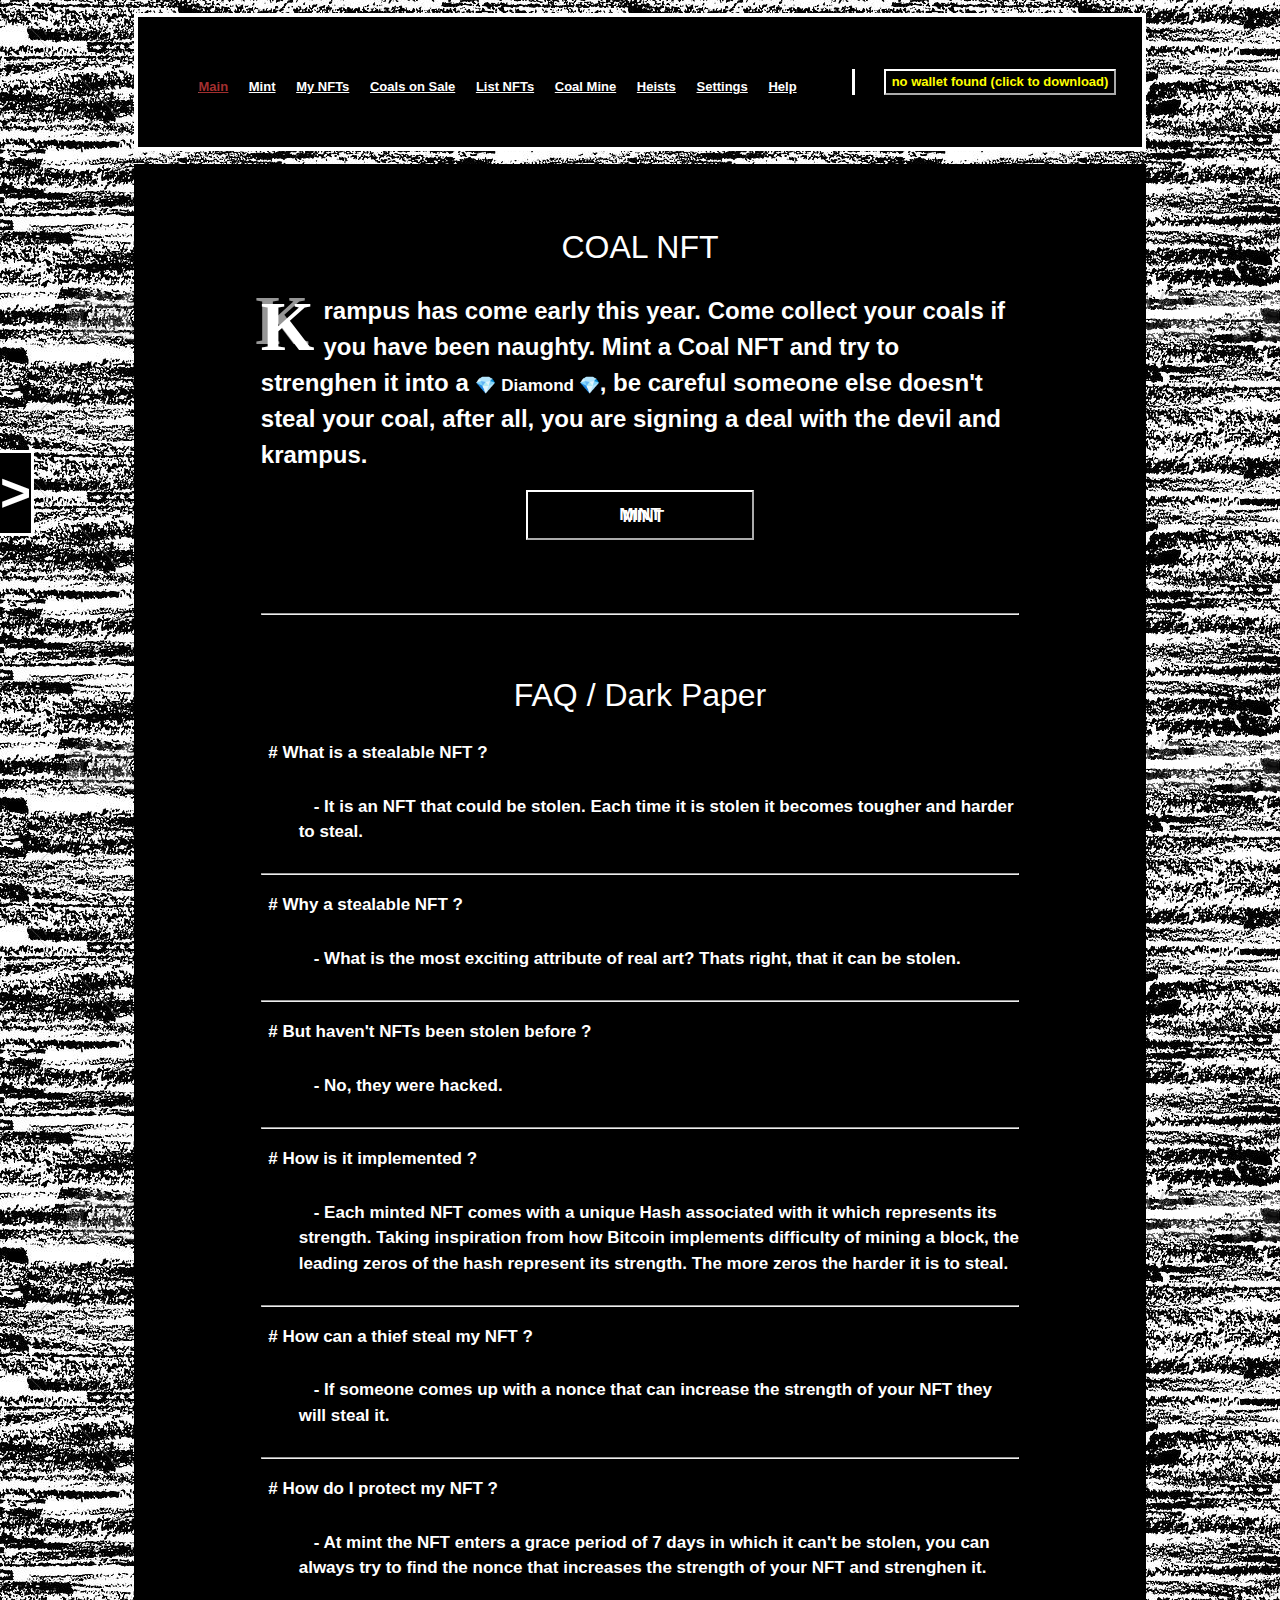
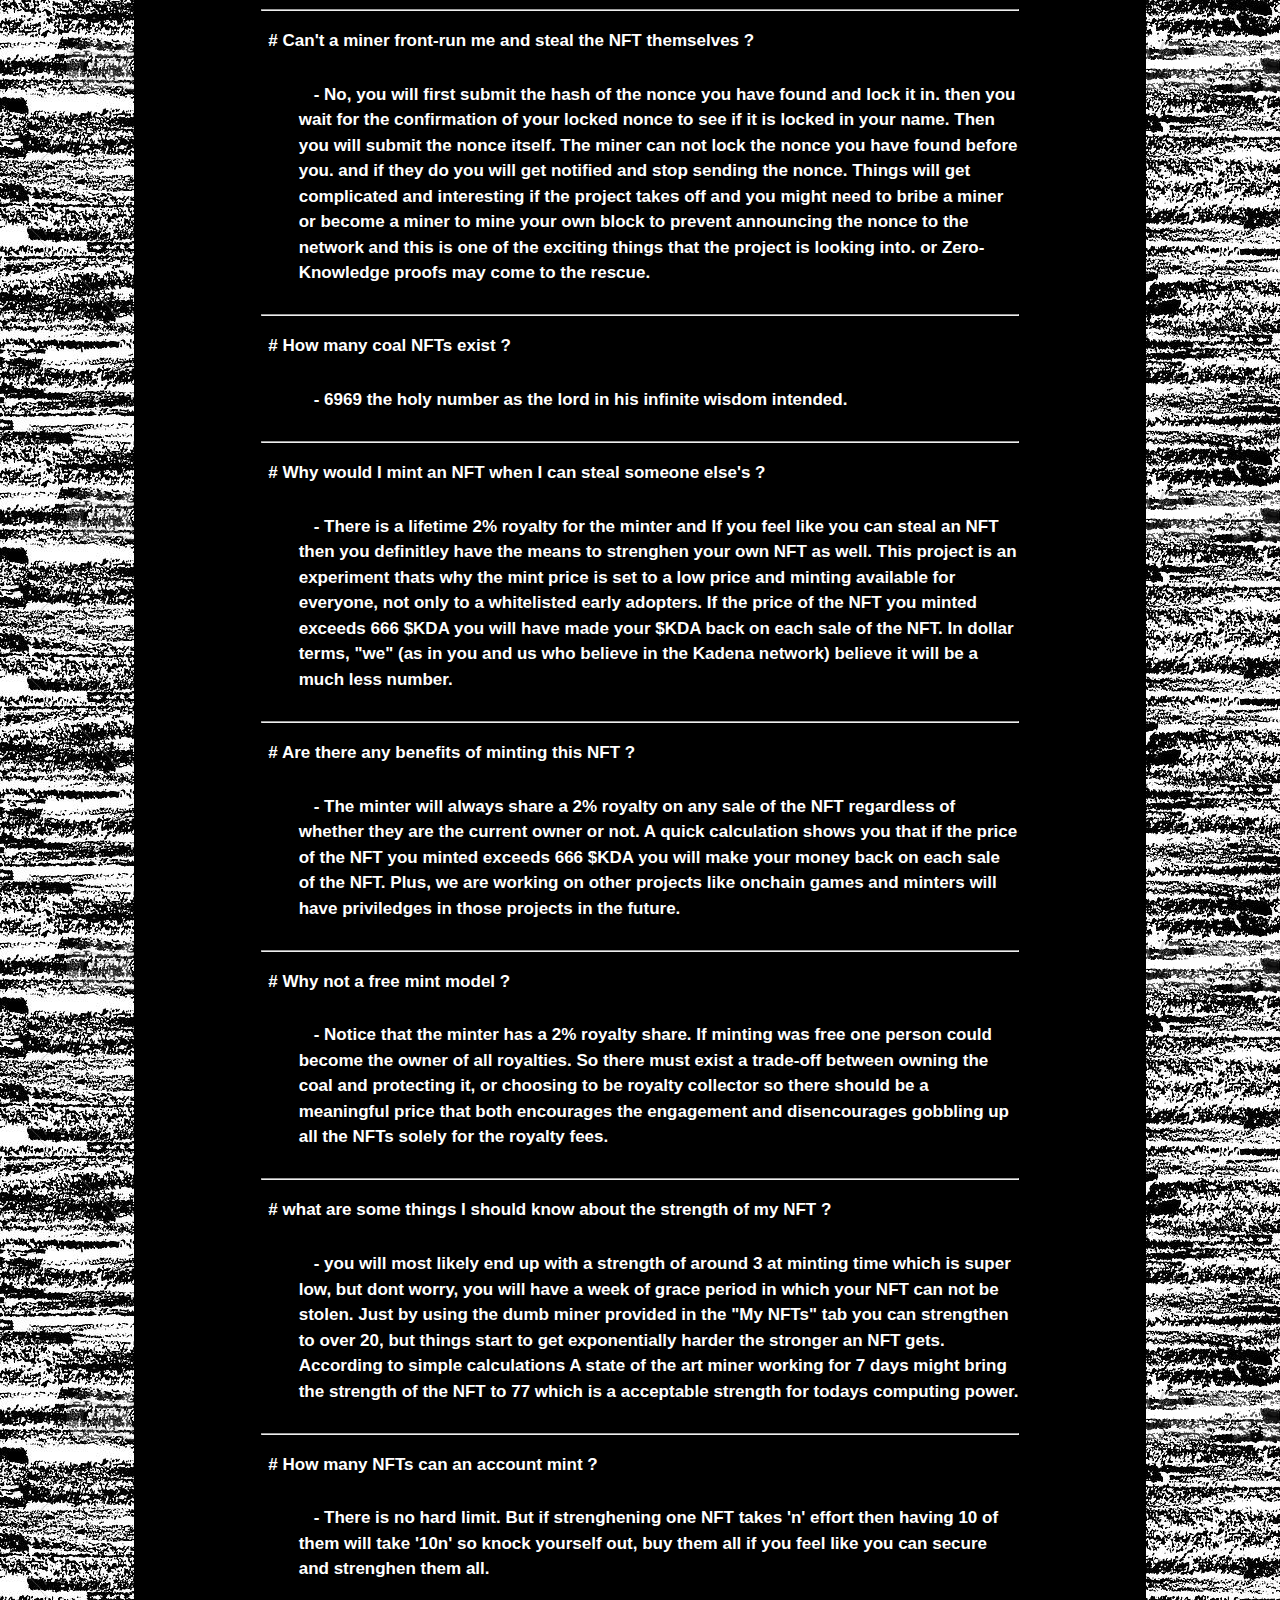
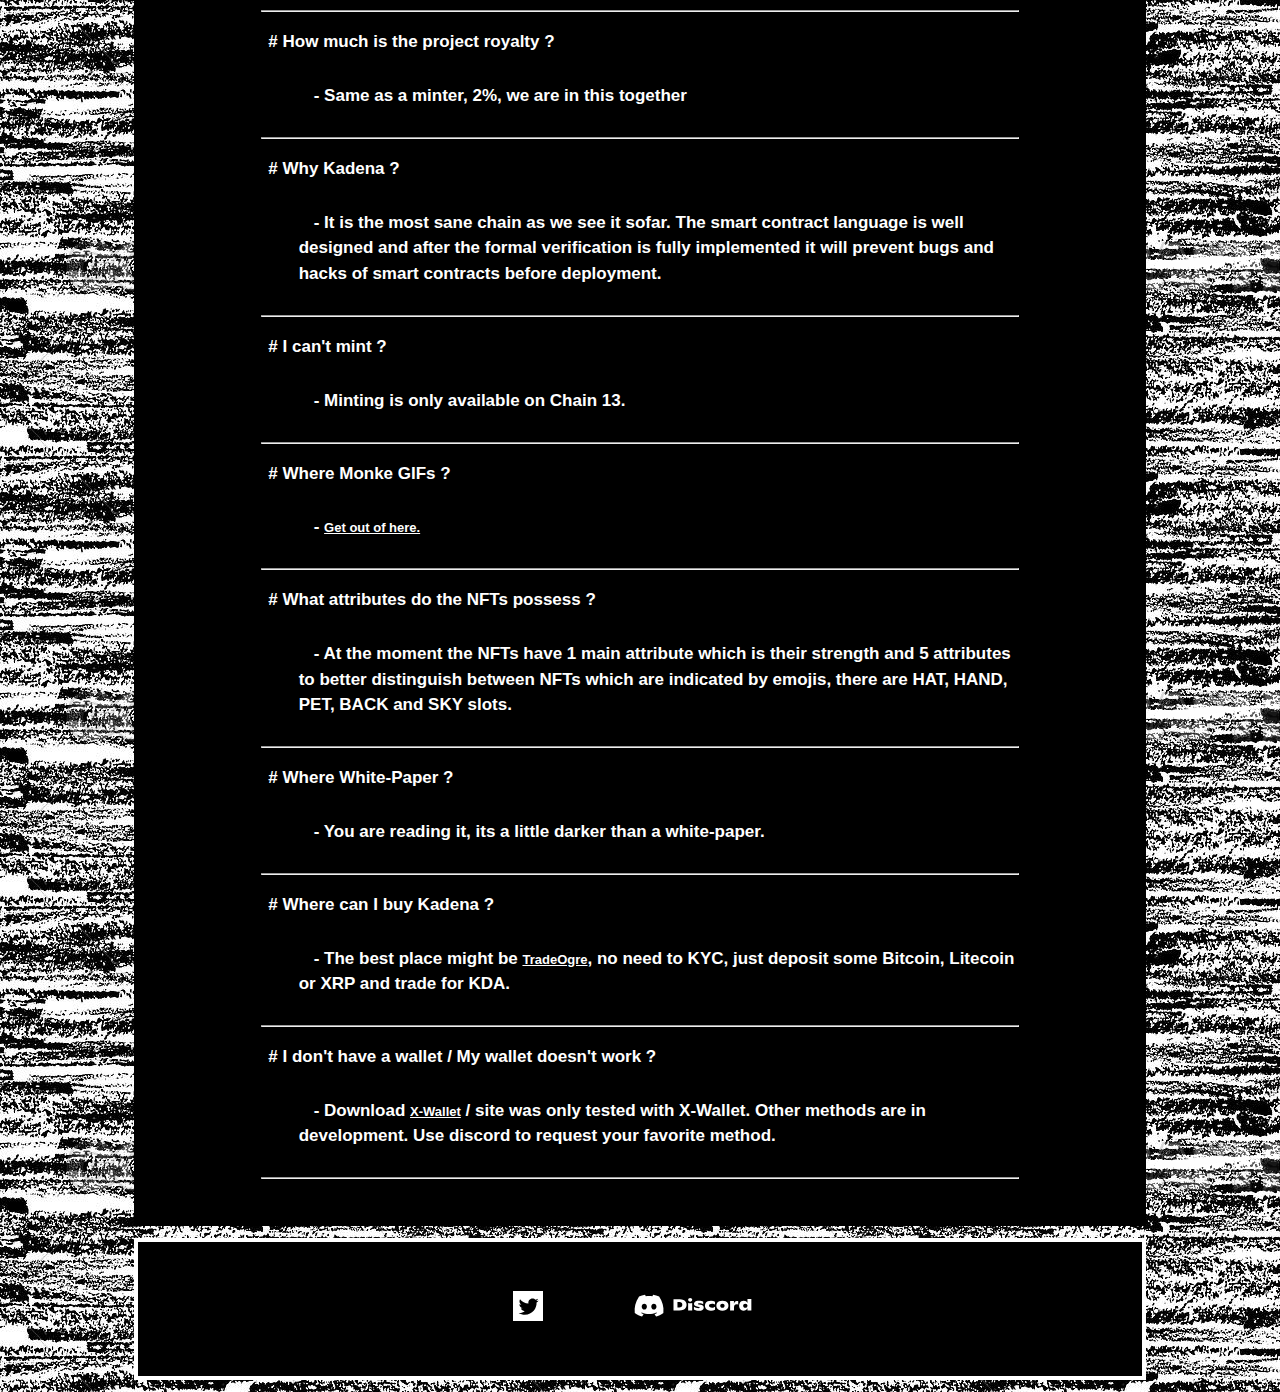
==== index.html @ d4e6584b "fix remaining grace period report bug" ====
<!doctype html><html lang=""><head><script async src="https://www.googletagmanager.com/gtag/js?id=G-XV3ML7EYRH"></script><script>window.dataLayer = window.dataLayer || [];
    function gtag() { dataLayer.push(arguments); }
    gtag('js', new Date());

    gtag('config', 'G-XV3ML7EYRH');</script><meta charset="utf-8"><meta http-equiv="X-UA-Compatible" content="IE=edge"><meta name="viewport" content="width=device-width,initial-scale=1"><link rel="icon" href="/favicon.ico"><title>Coal NFT - Kadena - First Stealabe NFT</title><meta name="description" content="Coal NFT is the first ever stealable NFT. Built on Kadena blockchain, you can enjoy low fees minting and trading NFTs. Come see what Krampus has in store for you."><meta name="keywords" content="NFT,blockchain,bitcoin,nft,kadena,ethereum,stealable,gamefi,gamified,krampus,smart,contract"><style>body {
      background: url('/coal3.jpg');
    }</style><script defer="defer" src="/js/chunk-vendors.54b45c1d.js"></script><script defer="defer" src="/js/app.3c09228a.js"></script><link href="/css/app.75dafc43.css" rel="stylesheet"></head><body><noscript><strong>We're sorry but my-vue-app1 doesn't work properly without JavaScript enabled. Please enable it to continue.</strong></noscript><div id="app"></div></body></html>
---- css/app.75dafc43.css ----
.wallet[data-v-f1bc62d6]{z-index:100;flex-direction:column;justify-content:center;align-items:center;display:flex;border-left:solid;padding-left:3%}.eyeclass[data-v-f1bc62d6]{color:hsla(0,0%,62%,.8)}.navsholder[data-v-e6f8bbe0]{flex-grow:5;display:flex;flex-direction:row;justify-content:center;flex-wrap:wrap}.navitem[data-v-e6f8bbe0]{text-decoration:underline;cursor:pointer;margin-right:3%;margin-top:10px;transition:.2s}.navitem[data-v-e6f8bbe0]:hover{text-decoration:none;transform:scale(1.1)}.selectedview[data-v-e6f8bbe0]{color:#a32f2f;text-decoration:underline;text-decoration-color:#a32f2f}.header[data-v-c97dbb14]{display:flex;flex-direction:row;justify-content:center;align-items:center}[data-v-7ed39c68]{color:#fff;font:17px/1.5 arial,helvetica,sans-serif;font-weight:700}.b_sign[data-v-7ed39c68]{font-weight:700;color:#fff;width:30%;height:50px;text-shadow:#fff .2em .13em;transition:all 1.5s ease-in-out}.b_sign[data-v-7ed39c68]:hover{color:#a50b0b;text-shadow:#666 0 0;font-size:15}.a_class[data-v-7ed39c68]{padding-left:5%}.q_class[data-v-7ed39c68]{padding-left:1%}.mdropcap[data-v-7ed39c68]{float:left;font-size:69px;line-height:1;font-weight:700;margin-right:9px;color:#fff;font-family:Times New Roman,Times,serif;text-shadow:#969696 -.08em -.08em;animation:kramp-7ed39c68 4s infinite alternate}@keyframes kramp-7ed39c68{0%{text-shadow:#969696 -.08em -.08em}45%{text-shadow:#969696 -.08em -.08em}48%{color:#fff}49%{text-shadow:rgba(160,1,1,.699) -.08em .08em;color:rgba(160,1,1,.699)}50%{text-shadow:rgba(160,1,1,.699) .08em -.08em;color:#fff}51%{text-shadow:rgba(160,1,1,.699) .08em .08em;color:rgba(160,1,1,.699)}52%{text-shadow:rgba(160,1,1,.699) .08em -.08em;color:#fff}55%{text-shadow:#969696 -.08em -.08em}to{text-shadow:#969696 -.08em -.08em}}.pd[data-v-7ed39c68]{margin:0;color:#fff;text-shadow:none;animation:dia-7ed39c68 5s infinite alternate}@keyframes dia-7ed39c68{0%{color:#fff;text-shadow:none}98%{color:#fff;text-shadow:none}99%{color:transparent;text-shadow:0 0 0 #fff}to{color:#fff;text-shadow:none}}.pia[data-v-7ed39c68]{margin:0;animation:colorchange-7ed39c68 5s infinite alternate}@keyframes colorchange-7ed39c68{0%{color:#fff}30%{color:#fff}50%{color:#79e9fd}70%{color:#fff}to{color:#fff}}.dialog[data-v-0b4d7b43]{border-width:4px;min-width:200px;border-color:#fff;border-style:solid;background-color:#000;padding:5%;margin:15%;margin-top:30%;margin-left:30%;margin-right:30%;display:flex;justify-content:center;align-items:center;gap:50px}.dialogouter[data-v-0b4d7b43]{position:fixed;top:0;left:0;width:100%;height:100%;background-color:hsla(0,0%,100%,.5);z-index:400}.strokeme[data-v-0d5bd5e0]{color:#fff;text-shadow:-1px -1px 0 #000,1px -1px 0 #000,-1px 1px 0 #000,1px 1px 0 #000,-2px -2px 0 #000,2px -2px 0 #000,-2px 2px 0 #000,2px 2px 0 #000}.strokemew[data-v-0d5bd5e0]{color:#fff;text-shadow:-1px -1px 0 #fff,1px -1px 0 #fff,-1px 1px 0 #fff,1px 1px 0 #fff}.emoj[data-v-0d5bd5e0]{font-size:10pt;-webkit-touch-callout:none;-webkit-user-select:none;-moz-user-select:none;user-select:none}.emojcoalpic[data-v-0d5bd5e0]{width:100px}.emjouter[data-v-0d5bd5e0]{max-width:100px;margin:auto;margin-top:2%}.emjouter[data-v-0d5bd5e0],.emojholder[data-v-0d5bd5e0]{display:flex;pointer-events:none}.emojplace[data-v-0d5bd5e0]{position:relative}.emojhat[data-v-0d5bd5e0]{left:-40%;top:0;font-size:25pt}.emojhand[data-v-0d5bd5e0]{left:-35%;top:35%;font-size:20pt;max-height:50px}.emojback[data-v-0d5bd5e0]{left:-8%;top:10%;font-size:13pt}.emojsky[data-v-0d5bd5e0]{left:-85%;top:-10%;font-size:15pt}.emojpet[data-v-0d5bd5e0]{left:-95%;top:70%;font-size:15pt}.hashov[data-v-33b5b8ae]:hover{text-decoration:underline}td[data-v-33b5b8ae]:nth-child(3){text-align:center}.yesclass[data-v-33b5b8ae]{color:#adff2f}.grace[data-v-33b5b8ae]{color:#adff2f;text-decoration:underline}.grace[data-v-33b5b8ae]:hover{text-decoration:none}tr[data-v-39cafaf5]:hover{background-color:#630000}tr[data-v-39cafaf5]:hover:first-child{background-color:#000}td>button[data-v-39cafaf5]:hover{background-color:#7c0000}.buybutt[data-v-39cafaf5]{color:#adff2f}.stealbutt[data-v-39cafaf5]{color:red}.ownertd[data-v-39cafaf5]{color:#ff0}.ownerclass[data-v-39cafaf5]{background-color:#222}.yesclass[data-v-39cafaf5]{color:#adff2f}tr[data-v-c2dcae86]:hover{background-color:#630000}tr[data-v-c2dcae86]:hover:first-child{background-color:#000}td>button[data-v-c2dcae86]:hover{background-color:#7c0000}.buybutt[data-v-c2dcae86]{color:#adff2f}.ownerclass[data-v-c2dcae86]{background-color:#222}.bascale[data-v-dbdaed50]{transition:1s;transform:scale(100) translateY(200px);opacity:0}.bafolder[data-v-dbdaed50]{display:flex;justify-content:center;align-items:center}.baph[data-v-dbdaed50]{width:500px}.mint[data-v-dbdaed50]{display:flex;justify-content:center;padding-top:2%}.texholder[data-v-dbdaed50]{position:relative;top:-35%;left:2%;display:flex;justify-content:center;align-items:center;flex-direction:column;text-shadow:4px 4px red;animation:texanim-dbdaed50 5s infinite forwards}@keyframes texanim-dbdaed50{0%{text-shadow:0 0 red}10%{text-shadow:0 0 red}20%{text-shadow:8px 0 #7c0606}30%{text-shadow:0 0 red}50%{text-shadow:-8px 0 #7a1d1d}70%{text-shadow:0 0 red}85%{text-shadow:0 -5px #f17878}to{text-shadow:0 0 red}}.tbody[data-v-dbdaed50]{padding:5%}.msig[data-v-dbdaed50]{width:50%;color:red;border-color:#701212;padding:3%;transition:.7s;animation:sigcol-dbdaed50 2s infinite forwards}@keyframes sigcol-dbdaed50{0%{border-color:#701212}80%{border-color:#fff}to{border-color:#701212}}.msig[data-v-dbdaed50]:hover{border-color:#fff;transform:translate(0) scale(1.1);color:#fff}.a_class[data-v-d584c5d2]{padding-left:5%}.q_class[data-v-d584c5d2]{padding-left:1%}.bestnonc[data-v-6f03838b]{color:#b60c0c}.fadednonce[data-v-6f03838b]{color:#5f5f5f}.warning[data-v-36908eda]{color:red;animation:warninganim-36908eda .51s infinite alternate}@keyframes warninganim-36908eda{0%{color:red}to{color:#fff}}.safing[data-v-36908eda]{color:#adff2f}.nfrtit[data-v-36908eda]{margin-top:3%;width:100%;text-align:center}.inouter[data-v-36908eda]{display:flex;flex-direction:column;justify-content:center;align-items:center}.nfrholder[data-v-36908eda]{width:100%;display:flex;justify-content:space-around;align-items:center;flex-direction:row;border-top:solid;border-top-color:#6e6e6e;margin-top:3%}.nfritem[data-v-36908eda]{padding:5%;display:flex;flex-direction:column;justify-content:center;align-items:center;max-width:150px}.nfritem[data-v-36908eda]:nth-child(3){border-right:none}.nfrholderouter[data-v-6166cdf4]{align-items:center;margin-top:10%;overflow:hidden}.sele[data-v-4021105a]{background-color:#adff2f}td>button[data-v-4021105a]{width:50px;height:40px;margin-bottom:10px}tr[data-v-4021105a]:hover{background-color:brown}label[data-v-4021105a]{margin-right:40px}.mtd[data-v-4021105a]{padding:10%}.dsele[data-v-4021105a]{background-color:#00008b}.mylist>[data-v-4021105a]:hover{background-color:brown}.mylist[data-v-4021105a]{min-height:200px;max-height:200px;font-size:10px}.dbody[data-v-4021105a]{padding:1%}.dtxt[data-v-4021105a]{flex-grow:5;padding-right:1%}.dctrl[data-v-4021105a]{flex-grow:1;display:flex;flex-direction:column}.dele[data-v-4021105a]{width:100%;margin-right:1%}.dholder[data-v-4021105a]{display:flex;flex-direction:row;margin:none}.tarea[data-v-4021105a]{color:#000;height:500px}input[data-v-4415f508]{color:#000;text-align:center}.settholder[data-v-4415f508]{display:flex;flex-direction:column;padding-left:10%;padding-right:10%;row-gap:20px;border-style:solid;border-color:#fff;padding:10%;padding-top:2%;padding-bottom:2%}.discordlogo{color:#fff;margin:10px}.mfoot{display:flex;justify-content:center;align-items:center;border-width:4px;border-style:solid}a[data-v-9139d194]:first-child{margin-right:10%}.queryholder[data-v-19f1d88a]{position:fixed;display:flex;align-items:center;justify-content:center;flex-direction:row;flex-wrap:wrap;top:18%;left:0;width:200px;height:65%;background-color:hsla(0,0%,9%,.9);border:solid;border-left-color:#fff;border-left:0;z-index:900}.queryitem2[data-v-19f1d88a]{background:#16f524;background:linear-gradient(90deg,#b0fabc,#16f524 35%,#379638);border-style:solid;border-width:2px;border-color:#000;margin-bottom:1%;z-index:900}.queryitem[data-v-19f1d88a]{display:flex;flex-wrap:nowrap;flex-direction:row}.hndl[data-v-19f1d88a]{background-color:#000;position:fixed;left:0;top:50%;font-size:40pt;border-style:solid;border-color:#fff;border-left:0;z-index:900}.bordload1[data-v-19f1d88a]{color:red}.bordload3[data-v-19f1d88a]{color:red}.hndl2[data-v-19f1d88a]{background-color:#000;position:fixed;left:200px;top:50%;font-size:40pt;border-style:solid;border-color:#fff;z-index:900}#app[data-v-d3231cb8]{-webkit-font-smoothing:antialiased;-moz-osx-font-smoothing:grayscale;text-align:center}.header[data-v-d3231cb8]{position:sticky;top:0;background-color:#000;min-height:80px;border-color:#fff;border-style:solid;border-width:4px;z-index:100;margin-left:15%;margin-right:15%;margin-bottom:1%;padding:2%;margin-top:1%;min-width:420px}.pageitem[data-v-d3231cb8]{margin-right:10%;margin-left:10%;background-color:#000}.rot180{transform:rotate(180deg)}*{color:#fff;font:13px/1.5 arial,helvetica,sans-serif;font-weight:700}.tit{font:32px/1.5 arial,helvetica,sans-serif}.mbody{margin-left:15%;margin-right:15%;padding-left:10%;padding-right:10%;padding-top:3%;padding-bottom:3%;margin-bottom:1%;margin-top:1%;min-width:350px}button{color:#fff;background-color:#000;border-color:#fff;margin:0}button .big{width:100%}p{text-indent:15px}.mynftsbody{display:flex;align-items:center;justify-content:center;flex-direction:row;flex-wrap:wrap;overflow:hidden}.mylinku{text-decoration:underline;cursor:pointer}.mytableitem{width:100%}.mynftsitem{margin-right:10px;display:flex;flex-wrap:wrap;justify-content:center;align-items:center;border-color:#fff;border-style:solid;border-width:2px;border-radius:0;padding:2%;align-items:stretch;margin-top:2%;min-width:300px;max-width:300px}.wbord{border:1px solid #fff;border-collapse:collapse;text-align:center}.genholder{display:flex;justify-content:center}.genholderv{flex-direction:column}.genholderh{flex-direction:row}table{margin-top:5%}.centex{margin-right:5%;margin-left:5%;text-align:center}.centex,td button{width:100%}.mytex{background-color:#000;text-align:center}.mytexredbord{border-color:red}.smalltex{font:10px/1.5 arial,helvetica,sans-serif;text-align:center}.myhover:hover{text-decoration:underline;cursor:pointer}.mineitembord{padding-bottom:2%;border-width:4px;border-style:solid;margin-top:3%;display:flex;flex-direction:column;justify-content:center;align-items:center;row-gap:10px}.mseleitem{animation:seleanim .15s infinite alternate;animation-iteration-count:7}.mseleitem:hover{box-shadow:none}@keyframes seleanim{0%{border-color:#960808}to{border-color:#fff}}.setpris{border-width:4px;border-color:#fff;border-style:solid;background-color:#000;padding:5%;padding-top:1%;margin:15%;margin-left:30%;margin-right:30%}.setprisouter{position:fixed;top:0;left:0;width:100%;height:100%;background-color:rgba(53,53,53,.5);z-index:200}button:hover{transition:1s;color:red}.nousersel{-webkit-user-select:none;-moz-user-select:none;user-select:none}
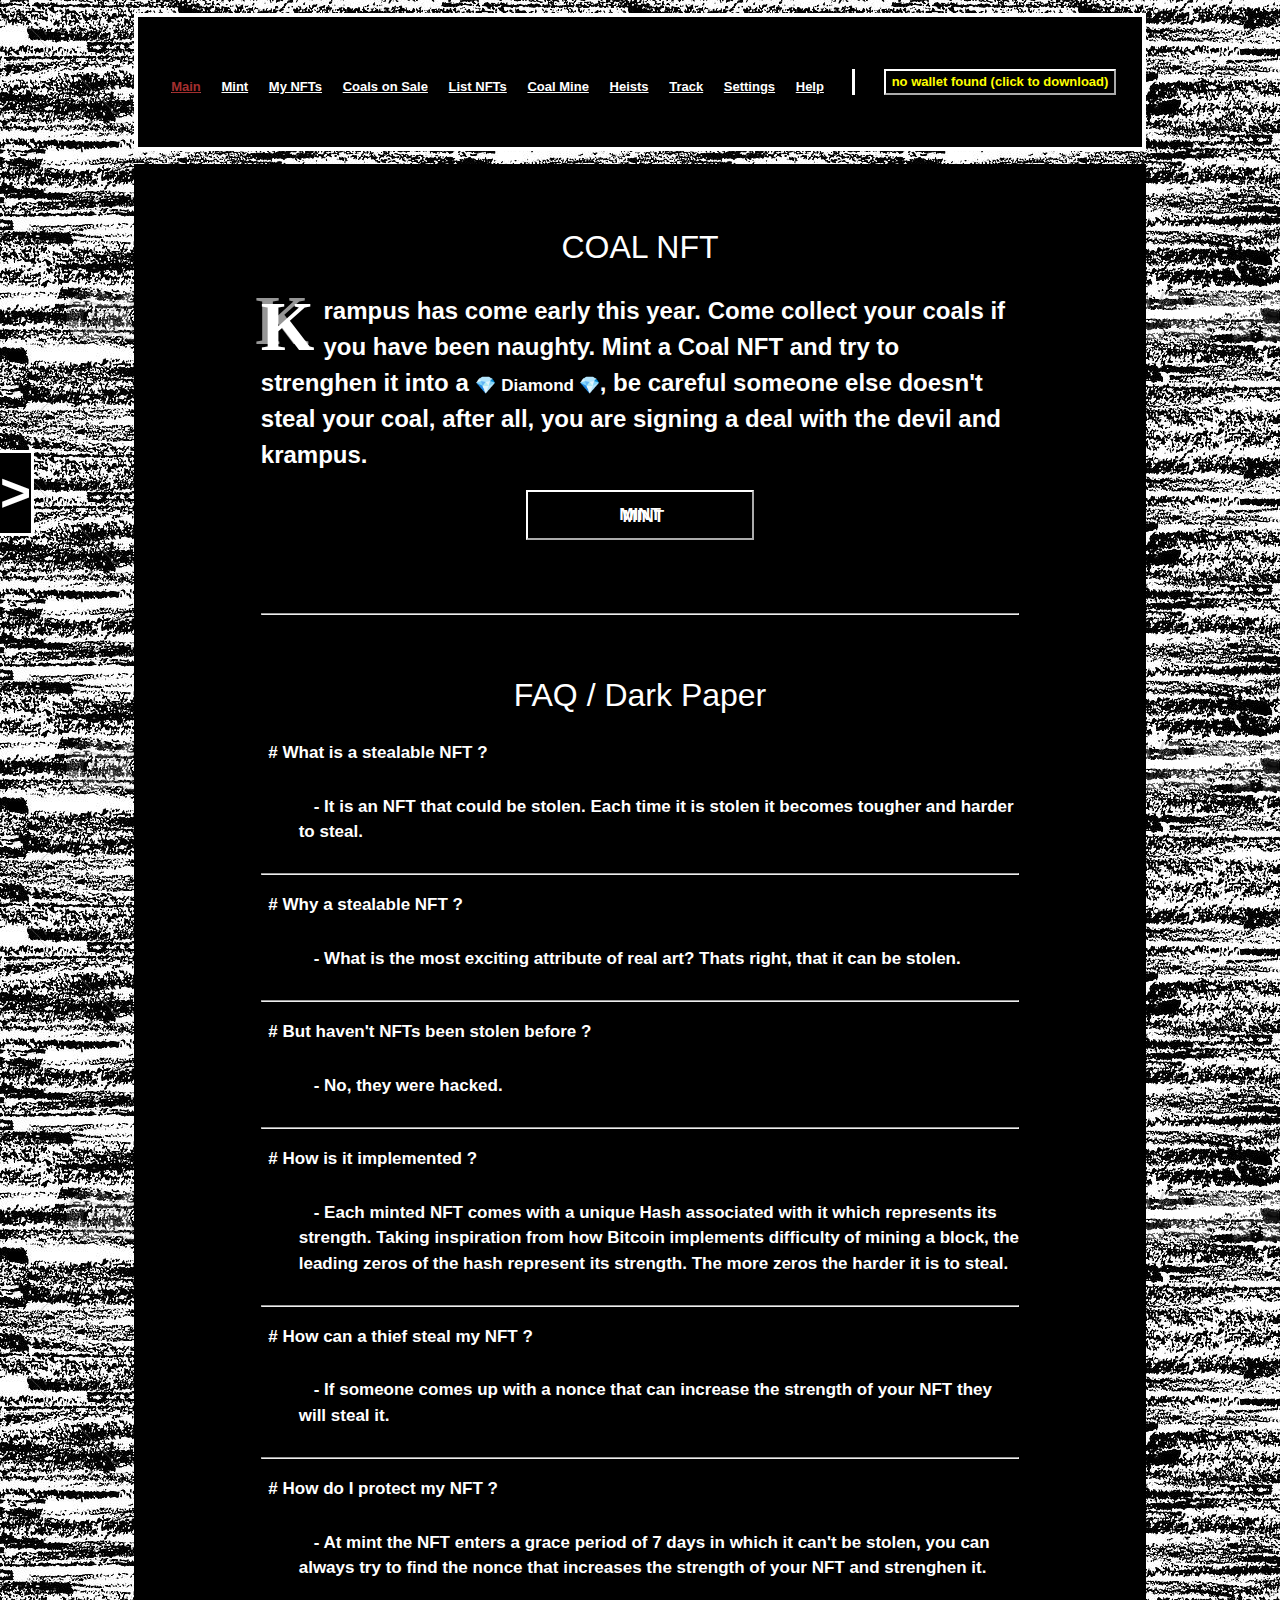
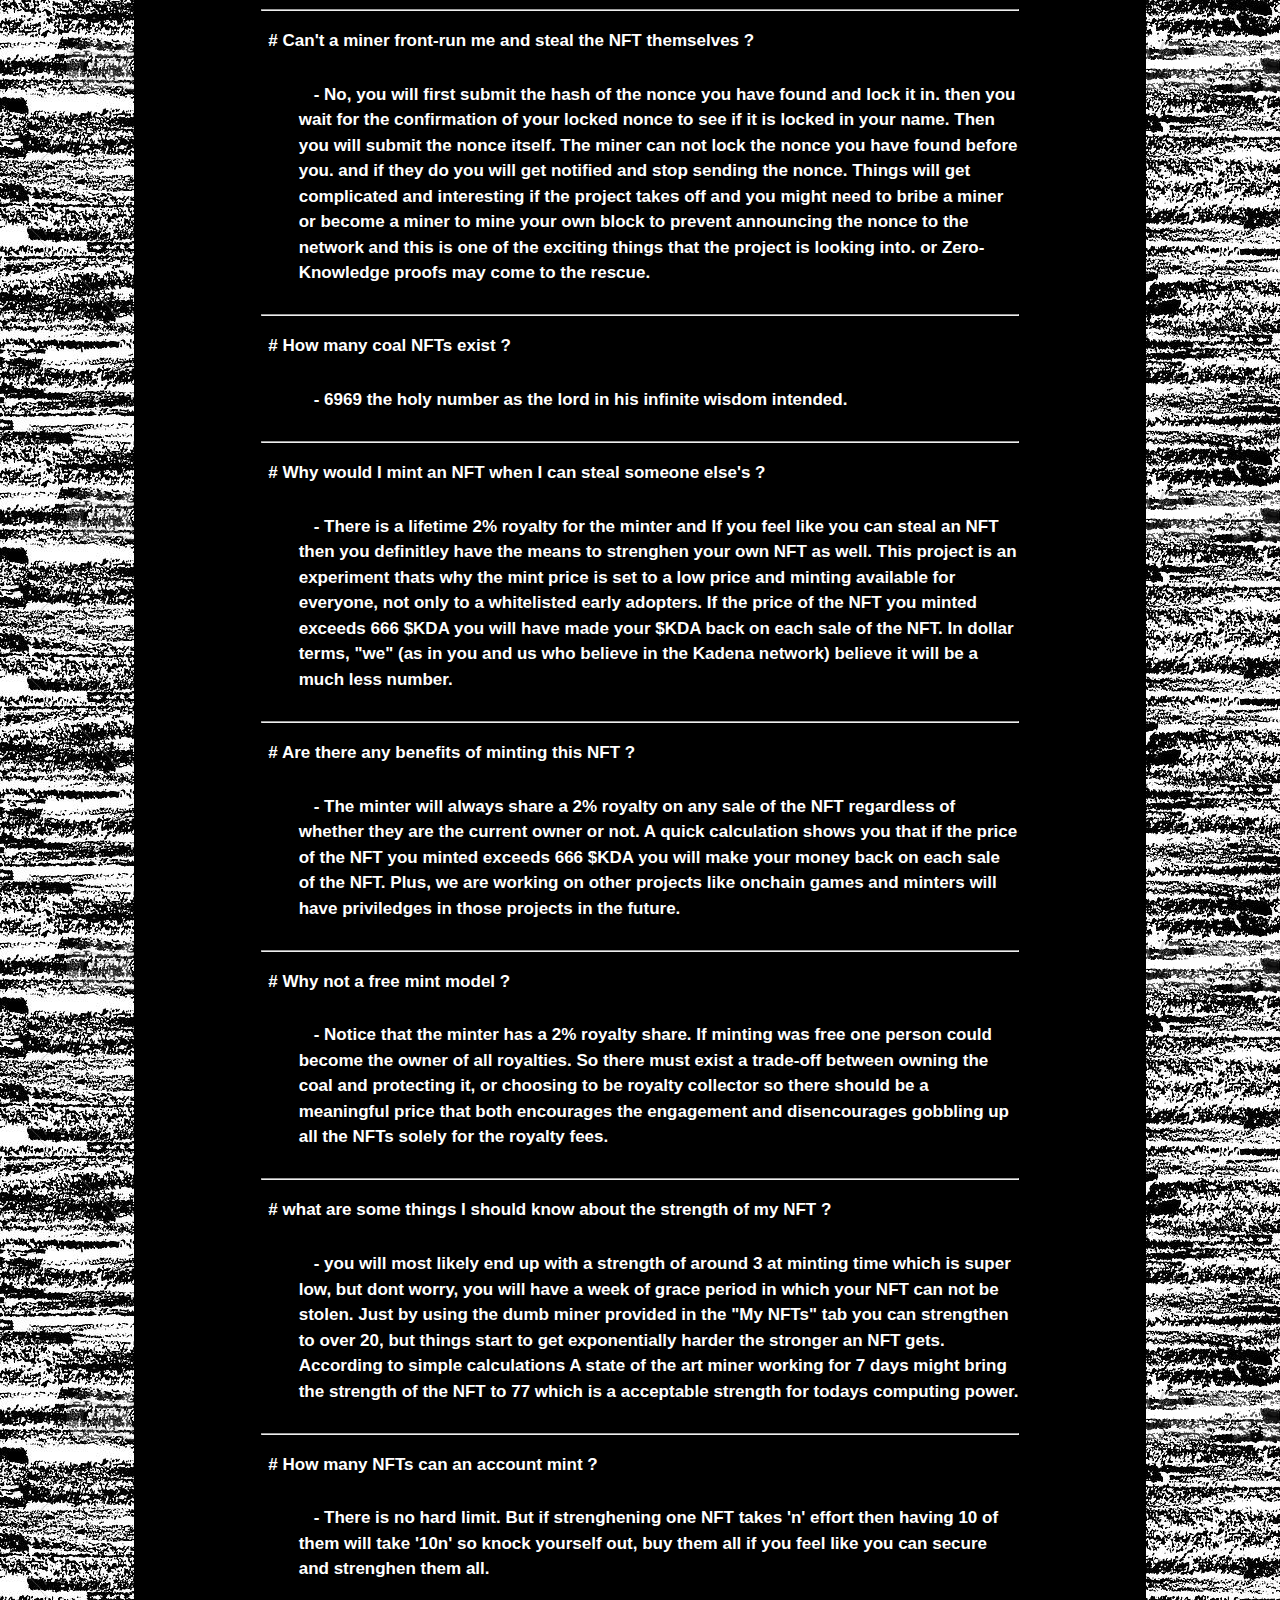
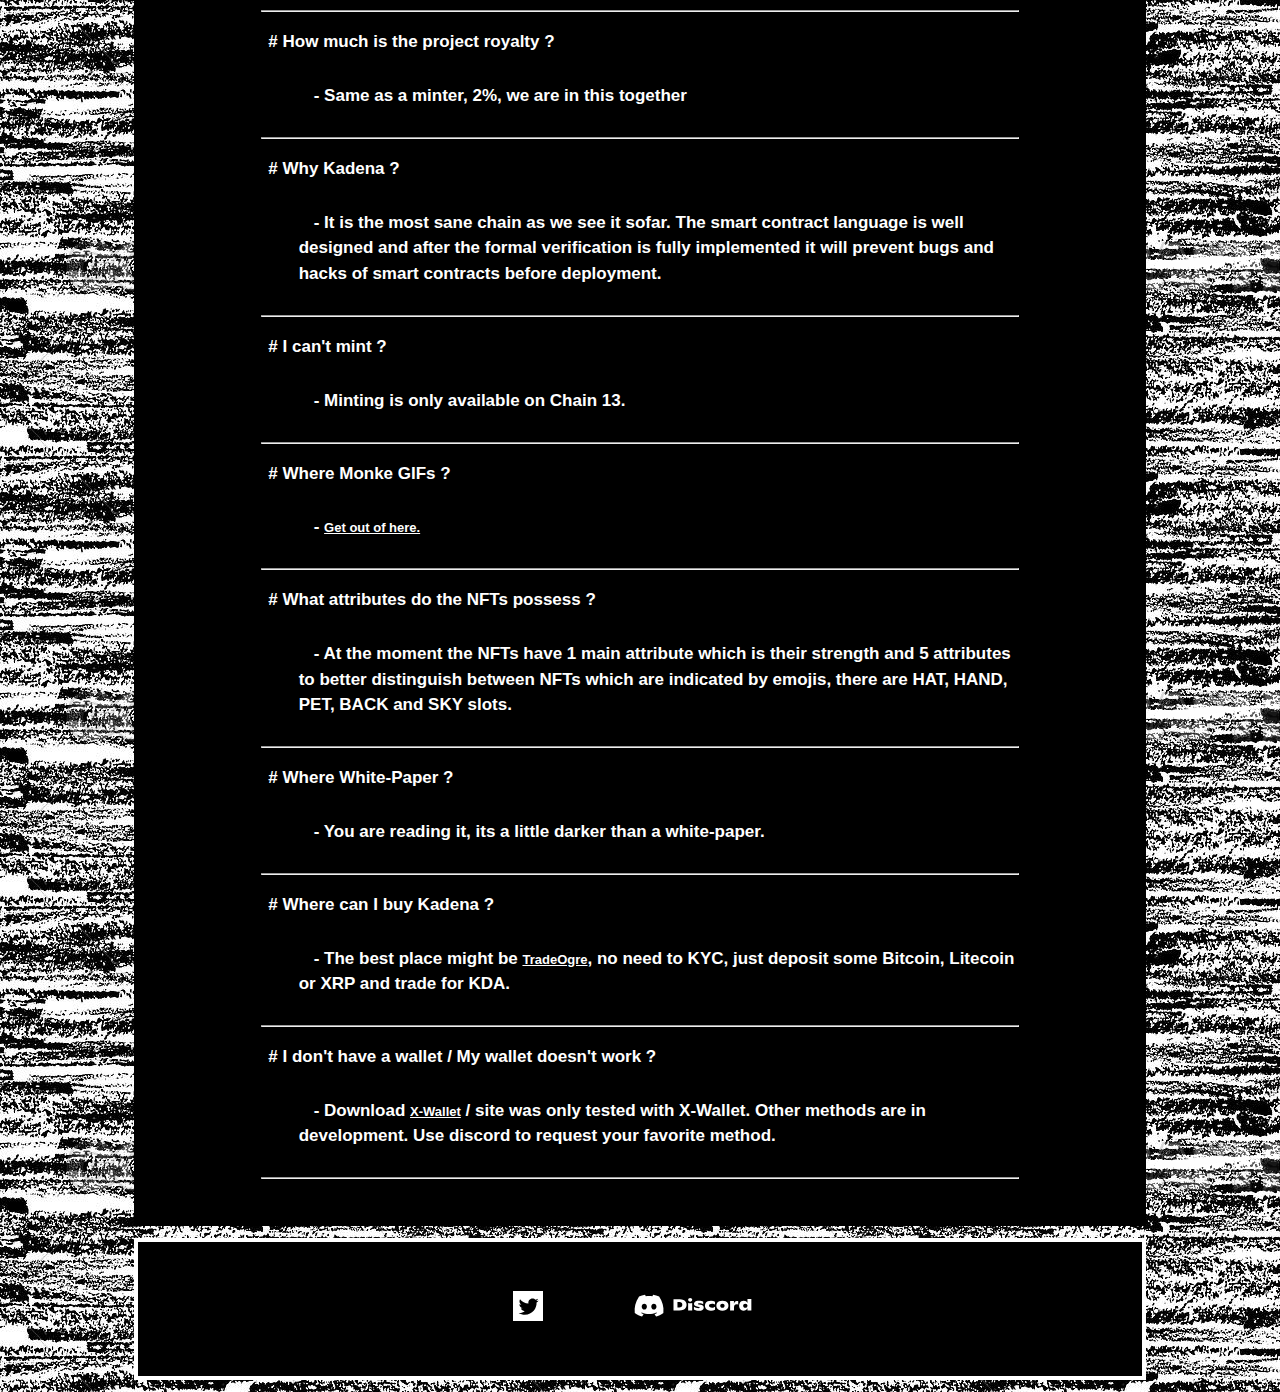
==== commit 3fcfbf3b: "working on the event manager" ====
--- a/index.html
+++ b/index.html
@@ -4,4 +4,4 @@
 
     gtag('config', 'G-XV3ML7EYRH');</script><meta charset="utf-8"><meta http-equiv="X-UA-Compatible" content="IE=edge"><meta name="viewport" content="width=device-width,initial-scale=1"><link rel="icon" href="/favicon.ico"><title>Coal NFT - Kadena - First Stealabe NFT</title><meta name="description" content="Coal NFT is the first ever stealable NFT. Built on Kadena blockchain, you can enjoy low fees minting and trading NFTs. Come see what Krampus has in store for you."><meta name="keywords" content="NFT,blockchain,bitcoin,nft,kadena,ethereum,stealable,gamefi,gamified,krampus,smart,contract"><style>body {
       background: url('/coal3.jpg');
-    }</style><script defer="defer" src="/js/chunk-vendors.54b45c1d.js"></script><script defer="defer" src="/js/app.3c09228a.js"></script><link href="/css/app.75dafc43.css" rel="stylesheet"></head><body><noscript><strong>We're sorry but my-vue-app1 doesn't work properly without JavaScript enabled. Please enable it to continue.</strong></noscript><div id="app"></div></body></html>+    }</style><script defer="defer" src="/js/chunk-vendors.54b45c1d.js"></script><script defer="defer" src="/js/app.36727645.js"></script><link href="/css/app.fe61343f.css" rel="stylesheet"></head><body><noscript><strong>We're sorry but my-vue-app1 doesn't work properly without JavaScript enabled. Please enable it to continue.</strong></noscript><div id="app"></div></body></html>--- a/css/app.fe61343f.css
+++ b/css/app.fe61343f.css
@@ -0,0 +1 @@
+.dialog[data-v-0b4d7b43]{border-width:4px;min-width:200px;border-color:#fff;border-style:solid;background-color:#000;padding:5%;margin:15%;margin-top:30%;margin-left:30%;margin-right:30%;display:flex;justify-content:center;align-items:center;gap:50px}.dialogouter[data-v-0b4d7b43]{position:fixed;top:0;left:0;width:100%;height:100%;background-color:hsla(0,0%,100%,.5);z-index:400}.wallet[data-v-7b700e20]{z-index:100;flex-direction:column;justify-content:center;align-items:center;display:flex;border-left:solid;padding-left:3%}.eyeclass[data-v-7b700e20]{color:hsla(0,0%,62%,.8)}.navsholder[data-v-58ad4d16]{flex-grow:5;display:flex;flex-direction:row;justify-content:center;flex-wrap:wrap}.navitem[data-v-58ad4d16]{text-decoration:underline;cursor:pointer;margin-right:3%;margin-top:10px;transition:.2s}.navitem[data-v-58ad4d16]:hover{text-decoration:none;transform:scale(1.1)}.selectedview[data-v-58ad4d16]{color:#a32f2f;text-decoration:underline;text-decoration-color:#a32f2f}.header[data-v-c97dbb14]{display:flex;flex-direction:row;justify-content:center;align-items:center}[data-v-0e82e81e]{color:#fff;font:17px/1.5 arial,helvetica,sans-serif;font-weight:700}.b_sign[data-v-0e82e81e]{font-weight:700;color:#fff;width:30%;height:50px;text-shadow:#fff .2em .13em;transition:all 1.5s ease-in-out}.b_sign[data-v-0e82e81e]:hover{color:#a50b0b;text-shadow:#666 0 0;font-size:15}.a_class[data-v-0e82e81e]{padding-left:5%}.q_class[data-v-0e82e81e]{padding-left:1%}.mdropcap[data-v-0e82e81e]{float:left;font-size:69px;line-height:1;font-weight:700;margin-right:9px;color:#fff;font-family:Times New Roman,Times,serif;text-shadow:#969696 -.08em -.08em;animation:kramp-0e82e81e 4s infinite alternate}@keyframes kramp-0e82e81e{0%{text-shadow:#969696 -.08em -.08em}45%{text-shadow:#969696 -.08em -.08em}48%{color:#fff}49%{text-shadow:rgba(160,1,1,.699) -.08em .08em;color:rgba(160,1,1,.699)}50%{text-shadow:rgba(160,1,1,.699) .08em -.08em;color:#fff}51%{text-shadow:rgba(160,1,1,.699) .08em .08em;color:rgba(160,1,1,.699)}52%{text-shadow:rgba(160,1,1,.699) .08em -.08em;color:#fff}55%{text-shadow:#969696 -.08em -.08em}to{text-shadow:#969696 -.08em -.08em}}.pd[data-v-0e82e81e]{margin:0;color:#fff;text-shadow:none;animation:dia-0e82e81e 5s infinite alternate}@keyframes dia-0e82e81e{0%{color:#fff;text-shadow:none}98%{color:#fff;text-shadow:none}99%{color:transparent;text-shadow:0 0 0 #fff}to{color:#fff;text-shadow:none}}.pia[data-v-0e82e81e]{margin:0;animation:colorchange-0e82e81e 5s infinite alternate}@keyframes colorchange-0e82e81e{0%{color:#fff}30%{color:#fff}50%{color:#79e9fd}70%{color:#fff}to{color:#fff}}.strokeme[data-v-0d5bd5e0]{color:#fff;text-shadow:-1px -1px 0 #000,1px -1px 0 #000,-1px 1px 0 #000,1px 1px 0 #000,-2px -2px 0 #000,2px -2px 0 #000,-2px 2px 0 #000,2px 2px 0 #000}.strokemew[data-v-0d5bd5e0]{color:#fff;text-shadow:-1px -1px 0 #fff,1px -1px 0 #fff,-1px 1px 0 #fff,1px 1px 0 #fff}.emoj[data-v-0d5bd5e0]{font-size:10pt;-webkit-touch-callout:none;-webkit-user-select:none;-moz-user-select:none;user-select:none}.emojcoalpic[data-v-0d5bd5e0]{width:100px}.emjouter[data-v-0d5bd5e0]{max-width:100px;margin:auto;margin-top:2%}.emjouter[data-v-0d5bd5e0],.emojholder[data-v-0d5bd5e0]{display:flex;pointer-events:none}.emojplace[data-v-0d5bd5e0]{position:relative}.emojhat[data-v-0d5bd5e0]{left:-40%;top:0;font-size:25pt}.emojhand[data-v-0d5bd5e0]{left:-35%;top:35%;font-size:20pt;max-height:50px}.emojback[data-v-0d5bd5e0]{left:-8%;top:10%;font-size:13pt}.emojsky[data-v-0d5bd5e0]{left:-85%;top:-10%;font-size:15pt}.emojpet[data-v-0d5bd5e0]{left:-95%;top:70%;font-size:15pt}.hashov[data-v-1840a254]:hover{text-decoration:underline}td[data-v-1840a254]:nth-child(3){text-align:center}.yesclass[data-v-1840a254]{color:#adff2f}.grace[data-v-1840a254]{color:#adff2f;text-decoration:underline}.grace[data-v-1840a254]:hover{text-decoration:none}tr[data-v-13e320dd]:hover{background-color:#630000}tr[data-v-13e320dd]:hover:first-child{background-color:#000}td>button[data-v-13e320dd]:hover{background-color:#7c0000}.buybutt[data-v-13e320dd]{color:#adff2f}.stealbutt[data-v-13e320dd]{color:red}.ownertd[data-v-13e320dd]{color:#ff0}.ownerclass[data-v-13e320dd]{background-color:#222}.yesclass[data-v-13e320dd]{color:#adff2f}tr[data-v-1627227b]:hover{background-color:#630000}tr[data-v-1627227b]:hover:first-child{background-color:#000}td>button[data-v-1627227b]:hover{background-color:#7c0000}.buybutt[data-v-1627227b]{color:#adff2f}.ownerclass[data-v-1627227b]{background-color:#222}.bascale[data-v-3569c416]{transition:1s;transform:scale(100) translateY(200px);opacity:0}.bafolder[data-v-3569c416]{display:flex;justify-content:center;align-items:center}.baph[data-v-3569c416]{width:500px}.mint[data-v-3569c416]{display:flex;justify-content:center;padding-top:2%}.texholder[data-v-3569c416]{position:relative;top:-35%;left:2%;display:flex;justify-content:center;align-items:center;flex-direction:column;text-shadow:4px 4px red;animation:texanim-3569c416 5s infinite forwards}@keyframes texanim-3569c416{0%{text-shadow:0 0 red}10%{text-shadow:0 0 red}20%{text-shadow:8px 0 #7c0606}30%{text-shadow:0 0 red}50%{text-shadow:-8px 0 #7a1d1d}70%{text-shadow:0 0 red}85%{text-shadow:0 -5px #f17878}to{text-shadow:0 0 red}}.tbody[data-v-3569c416]{padding:5%}.msig[data-v-3569c416]{width:50%;color:red;border-color:#701212;padding:3%;transition:.7s;animation:sigcol-3569c416 2s infinite forwards}@keyframes sigcol-3569c416{0%{border-color:#701212}80%{border-color:#fff}to{border-color:#701212}}.msig[data-v-3569c416]:hover{border-color:#fff;transform:translate(0) scale(1.1);color:#fff}.a_class[data-v-74b71760]{padding-left:5%}.q_class[data-v-74b71760]{padding-left:1%}.bestnonc[data-v-7e5af6d9]{color:#b60c0c}.fadednonce[data-v-7e5af6d9]{color:#5f5f5f}.warning[data-v-7e5af6d9]{color:red;animation:warninganim-7e5af6d9 .51s 5 alternate}@keyframes warninganim-7e5af6d9{0%{color:red}to{color:#fff}}.warning[data-v-16714475]{color:red;animation:warninganim-16714475 .51s infinite alternate}@keyframes warninganim-16714475{0%{color:red}to{color:#fff}}.safing[data-v-16714475]{color:#adff2f}.nfrtit[data-v-16714475]{margin-top:3%;width:100%;text-align:center}.inouter[data-v-16714475]{display:flex;flex-direction:column;justify-content:center;align-items:center}.nfrholder[data-v-16714475]{width:100%;display:flex;justify-content:space-around;align-items:center;flex-direction:row;border-top:solid;border-top-color:#6e6e6e;margin-top:3%}.nfritem[data-v-16714475]{padding:5%;display:flex;flex-direction:column;justify-content:center;align-items:center;max-width:150px}.nfritem[data-v-16714475]:nth-child(3){border-right:none}.nfrholderouter[data-v-6166cdf4]{align-items:center;margin-top:10%;overflow:hidden}.sele[data-v-d6e0c576]{background-color:#adff2f}td>button[data-v-d6e0c576]{width:50px;height:40px;margin-bottom:10px}tr[data-v-d6e0c576]:hover{background-color:brown}label[data-v-d6e0c576]{margin-right:40px}.mtd[data-v-d6e0c576]{padding:10%}.dsele[data-v-d6e0c576]{background-color:#00008b}.mylist>[data-v-d6e0c576]:hover{background-color:brown}.mylist[data-v-d6e0c576]{min-height:200px;max-height:200px;font-size:10px}.dbody[data-v-d6e0c576]{padding:1%}.dtxt[data-v-d6e0c576]{flex-grow:5;padding-right:1%}.dctrl[data-v-d6e0c576]{flex-grow:1;display:flex;flex-direction:column}.dele[data-v-d6e0c576]{width:100%;margin-right:1%}.dholder[data-v-d6e0c576]{display:flex;flex-direction:row;margin:none}.tarea[data-v-d6e0c576]{color:#000;height:500px}input[data-v-2c832193]{color:#000;text-align:center}.settholder[data-v-2c832193]{display:flex;flex-direction:column;padding-left:10%;padding-right:10%;row-gap:20px;border-style:solid;border-color:#fff;padding:10%;padding-top:2%;padding-bottom:2%}input[data-v-712edb94]{color:#000;text-align:center}.wolder[data-v-712edb94]{background-color:#2c2c2c;min-height:500px;width:100%;display:flex;flex-direction:column;justify-content:center;align-items:center}.wstreng[data-v-712edb94]{align-self:flex-start;justify-self:start}.settholder[data-v-712edb94]{display:flex;flex-direction:column;padding-left:10%;padding-right:10%;row-gap:20px;border-style:solid;border-color:#fff;padding:10%;padding-top:2%;padding-bottom:2%}td[data-v-712edb94]{text-align:center;justify-content:center}.discordlogo{color:#fff;margin:10px}.mfoot{display:flex;justify-content:center;align-items:center;border-width:4px;border-style:solid}a[data-v-9139d194]:first-child{margin-right:10%}.queryholder[data-v-19f1d88a]{position:fixed;display:flex;align-items:center;justify-content:center;flex-direction:row;flex-wrap:wrap;top:18%;left:0;width:200px;height:65%;background-color:hsla(0,0%,9%,.9);border:solid;border-left-color:#fff;border-left:0;z-index:900}.queryitem2[data-v-19f1d88a]{background:#16f524;background:linear-gradient(90deg,#b0fabc,#16f524 35%,#379638);border-style:solid;border-width:2px;border-color:#000;margin-bottom:1%;z-index:900}.queryitem[data-v-19f1d88a]{display:flex;flex-wrap:nowrap;flex-direction:row}.hndl[data-v-19f1d88a]{background-color:#000;position:fixed;left:0;top:50%;font-size:40pt;border-style:solid;border-color:#fff;border-left:0;z-index:900}.bordload1[data-v-19f1d88a]{color:red}.bordload3[data-v-19f1d88a]{color:red}.hndl2[data-v-19f1d88a]{background-color:#000;position:fixed;left:200px;top:50%;font-size:40pt;border-style:solid;border-color:#fff;z-index:900}.toastholder[data-v-0d838e5e]{position:fixed;display:flex;align-content:flex-end;justify-content:flex-start;flex-direction:column;flex-wrap:wrap;gap:5px;bottom:0;right:0;width:100%;height:15%;background-color:rgb(0 0,0,0);z-index:900}.toastitem[data-v-0d838e5e]{border-style:solid;border-color:#000;border-width:5px;margin-right:10px;width:100%;display:flex;flex-wrap:wrap;flex-direction:row;justify-content:center;align-items:center;background-color:#919191;color:#000;width:200px;min-height:100px}#app[data-v-017be19e]{-webkit-font-smoothing:antialiased;-moz-osx-font-smoothing:grayscale;text-align:center}.header[data-v-017be19e]{position:sticky;top:0;background-color:#000;min-height:80px;border-color:#fff;border-style:solid;border-width:4px;z-index:100;margin-left:15%;margin-right:15%;margin-bottom:1%;padding:2%;margin-top:1%;min-width:420px}.pageitem[data-v-017be19e]{margin-right:10%;margin-left:10%;background-color:#000}.rot180{transform:rotate(180deg)}*{color:#fff;font:13px/1.5 arial,helvetica,sans-serif;font-weight:700}.tit{font:32px/1.5 arial,helvetica,sans-serif}.mbody{margin-left:15%;margin-right:15%;padding-left:10%;padding-right:10%;padding-top:3%;padding-bottom:3%;margin-bottom:1%;margin-top:1%;min-width:350px}button{color:#fff;background-color:#000;border-color:#fff;margin:0}button .big{width:100%}p{text-indent:15px}.mynftsbody{display:flex;align-items:center;justify-content:center;flex-direction:row;flex-wrap:wrap;overflow:hidden}.mylinku{text-decoration:underline;cursor:pointer}.mytableitem{width:100%}.mynftsitem{margin-right:10px;display:flex;flex-wrap:wrap;justify-content:center;align-items:center;border-color:#fff;border-style:solid;border-width:2px;border-radius:0;padding:2%;align-items:stretch;margin-top:2%;min-width:300px;max-width:300px}.wbord{border:1px solid #fff;border-collapse:collapse;text-align:center}.genholder{display:flex;justify-content:center}.genholderv{flex-direction:column}.genholderh{flex-direction:row}table{margin-top:5%}.centex{margin-right:5%;margin-left:5%;text-align:center}.centex,td button{width:100%}.mytex{background-color:#000;text-align:center}.mytexredbord{border-color:red}.smalltex{font:10px/1.5 arial,helvetica,sans-serif;text-align:center}.myhover:hover{text-decoration:underline;cursor:pointer}.mineitembord{padding-bottom:2%;border-width:4px;border-style:solid;margin-top:3%;display:flex;flex-direction:column;justify-content:center;align-items:center;row-gap:10px}.mseleitem{animation:seleanim .15s infinite alternate;animation-iteration-count:7}.mseleitem:hover{box-shadow:none}@keyframes seleanim{0%{border-color:#960808}to{border-color:#fff}}.setpris{border-width:4px;border-color:#fff;border-style:solid;background-color:#000;padding:5%;padding-top:1%;margin:15%;margin-left:30%;margin-right:30%}.setprisouter{position:fixed;top:0;left:0;width:100%;height:100%;background-color:rgba(53,53,53,.5);z-index:200}button:hover{transition:1s;color:red}.nousersel{-webkit-user-select:none;-moz-user-select:none;user-select:none}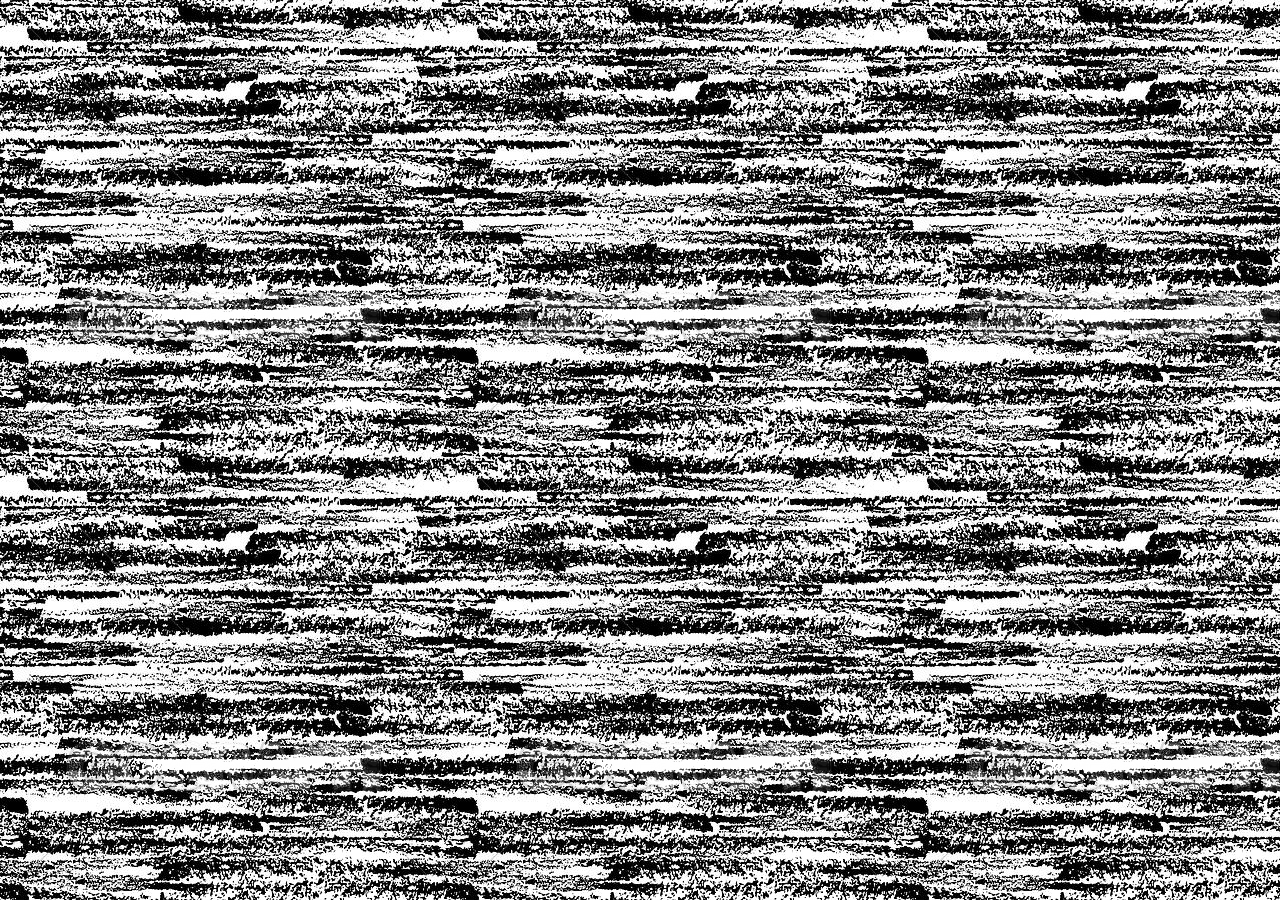
==== commit 76f545e2: "fix the visual bug" ====
--- a/index.html
+++ b/index.html
@@ -4,4 +4,4 @@
 
     gtag('config', 'G-XV3ML7EYRH');</script><meta charset="utf-8"><meta http-equiv="X-UA-Compatible" content="IE=edge"><meta name="viewport" content="width=device-width,initial-scale=1"><link rel="icon" href="/favicon.ico"><title>Coal NFT - Kadena - First Stealabe NFT</title><meta name="description" content="Coal NFT is the first ever stealable NFT. Built on Kadena blockchain, you can enjoy low fees minting and trading NFTs. Come see what Krampus has in store for you."><meta name="keywords" content="NFT,blockchain,bitcoin,nft,kadena,ethereum,stealable,gamefi,gamified,krampus,smart,contract"><style>body {
       background: url('/coal3.jpg');
-    }</style><script defer="defer" src="/js/chunk-vendors.54b45c1d.js"></script><script defer="defer" src="/js/app.36727645.js"></script><link href="/css/app.fe61343f.css" rel="stylesheet"></head><body><noscript><strong>We're sorry but my-vue-app1 doesn't work properly without JavaScript enabled. Please enable it to continue.</strong></noscript><div id="app"></div></body></html>+    }</style><script defer="defer" src="/js/chunk-vendors.54b45c1d.js"></script><script defer="defer" src="/js/app.ee538f09.js"></script><link href="/css/app.d12a27d6.css" rel="stylesheet"></head><body><noscript><strong>We're sorry but my-vue-app1 doesn't work properly without JavaScript enabled. Please enable it to continue.</strong></noscript><div id="app"></div></body></html>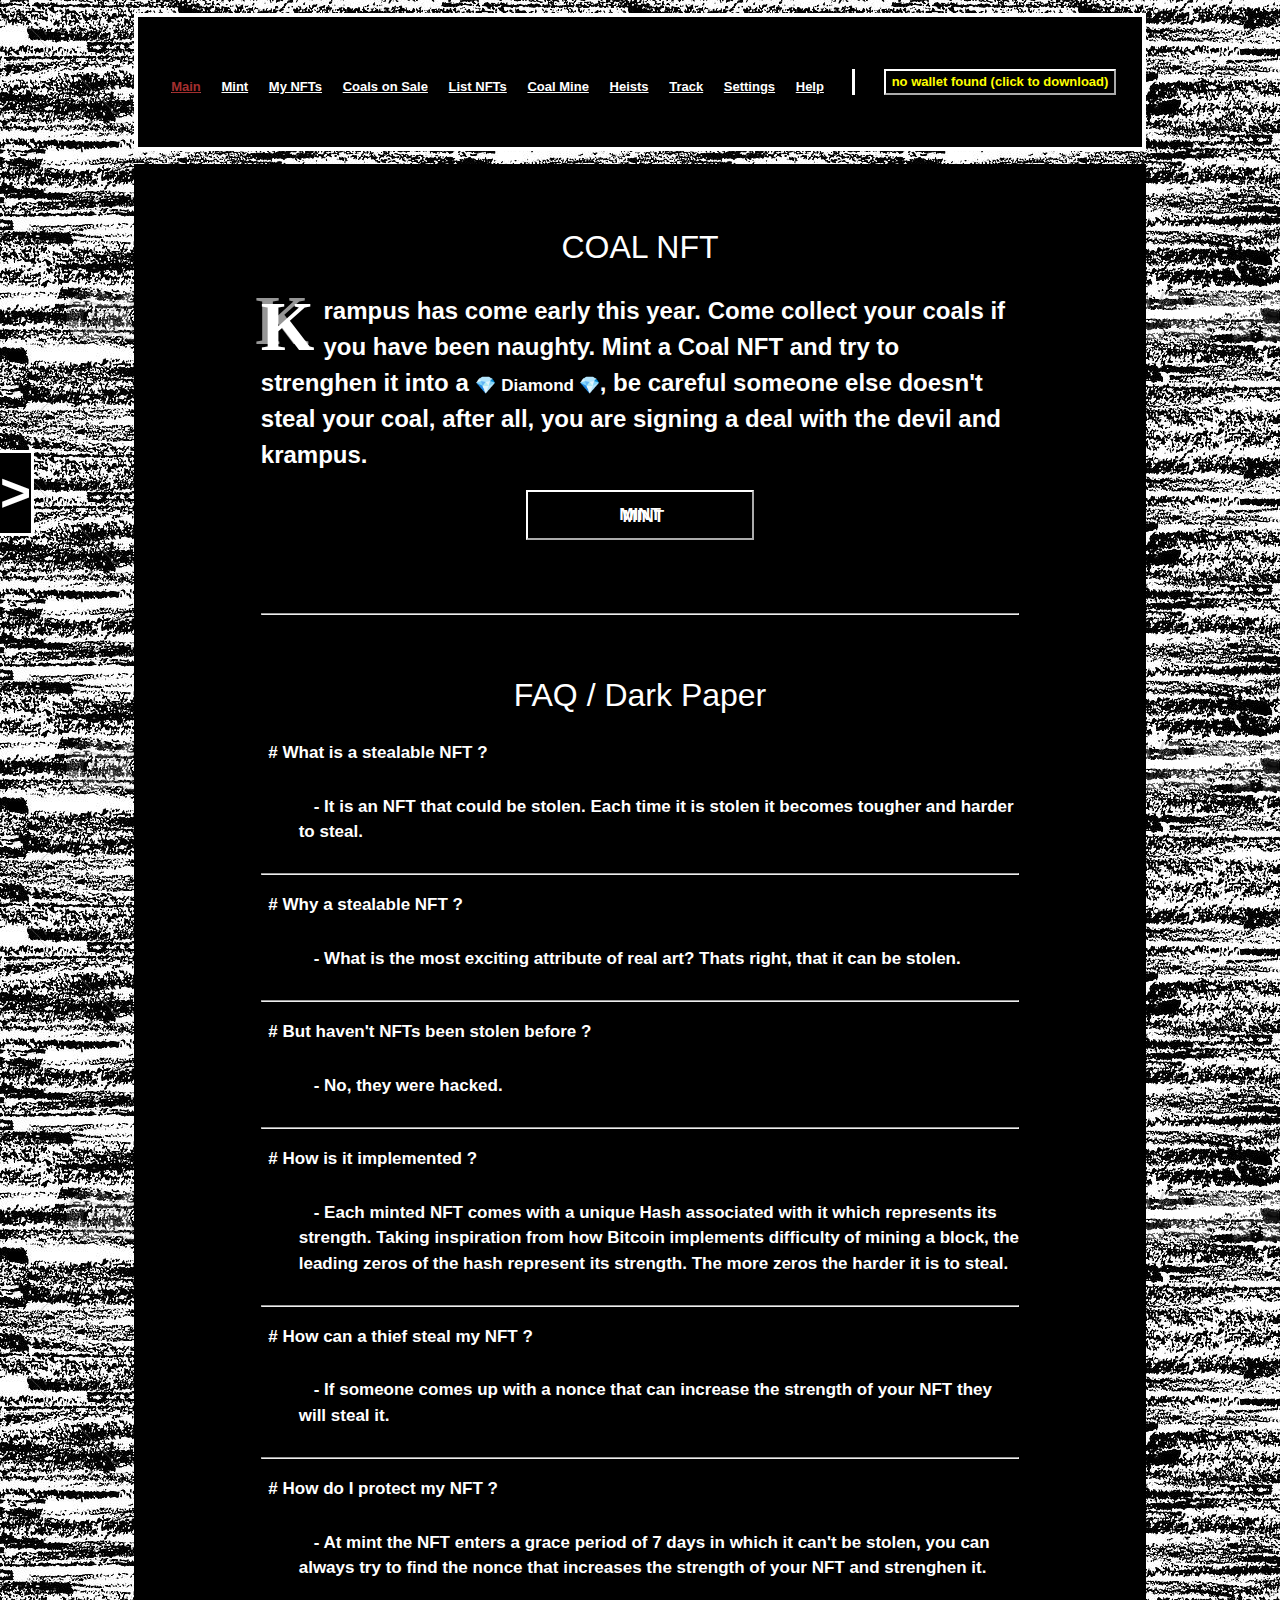
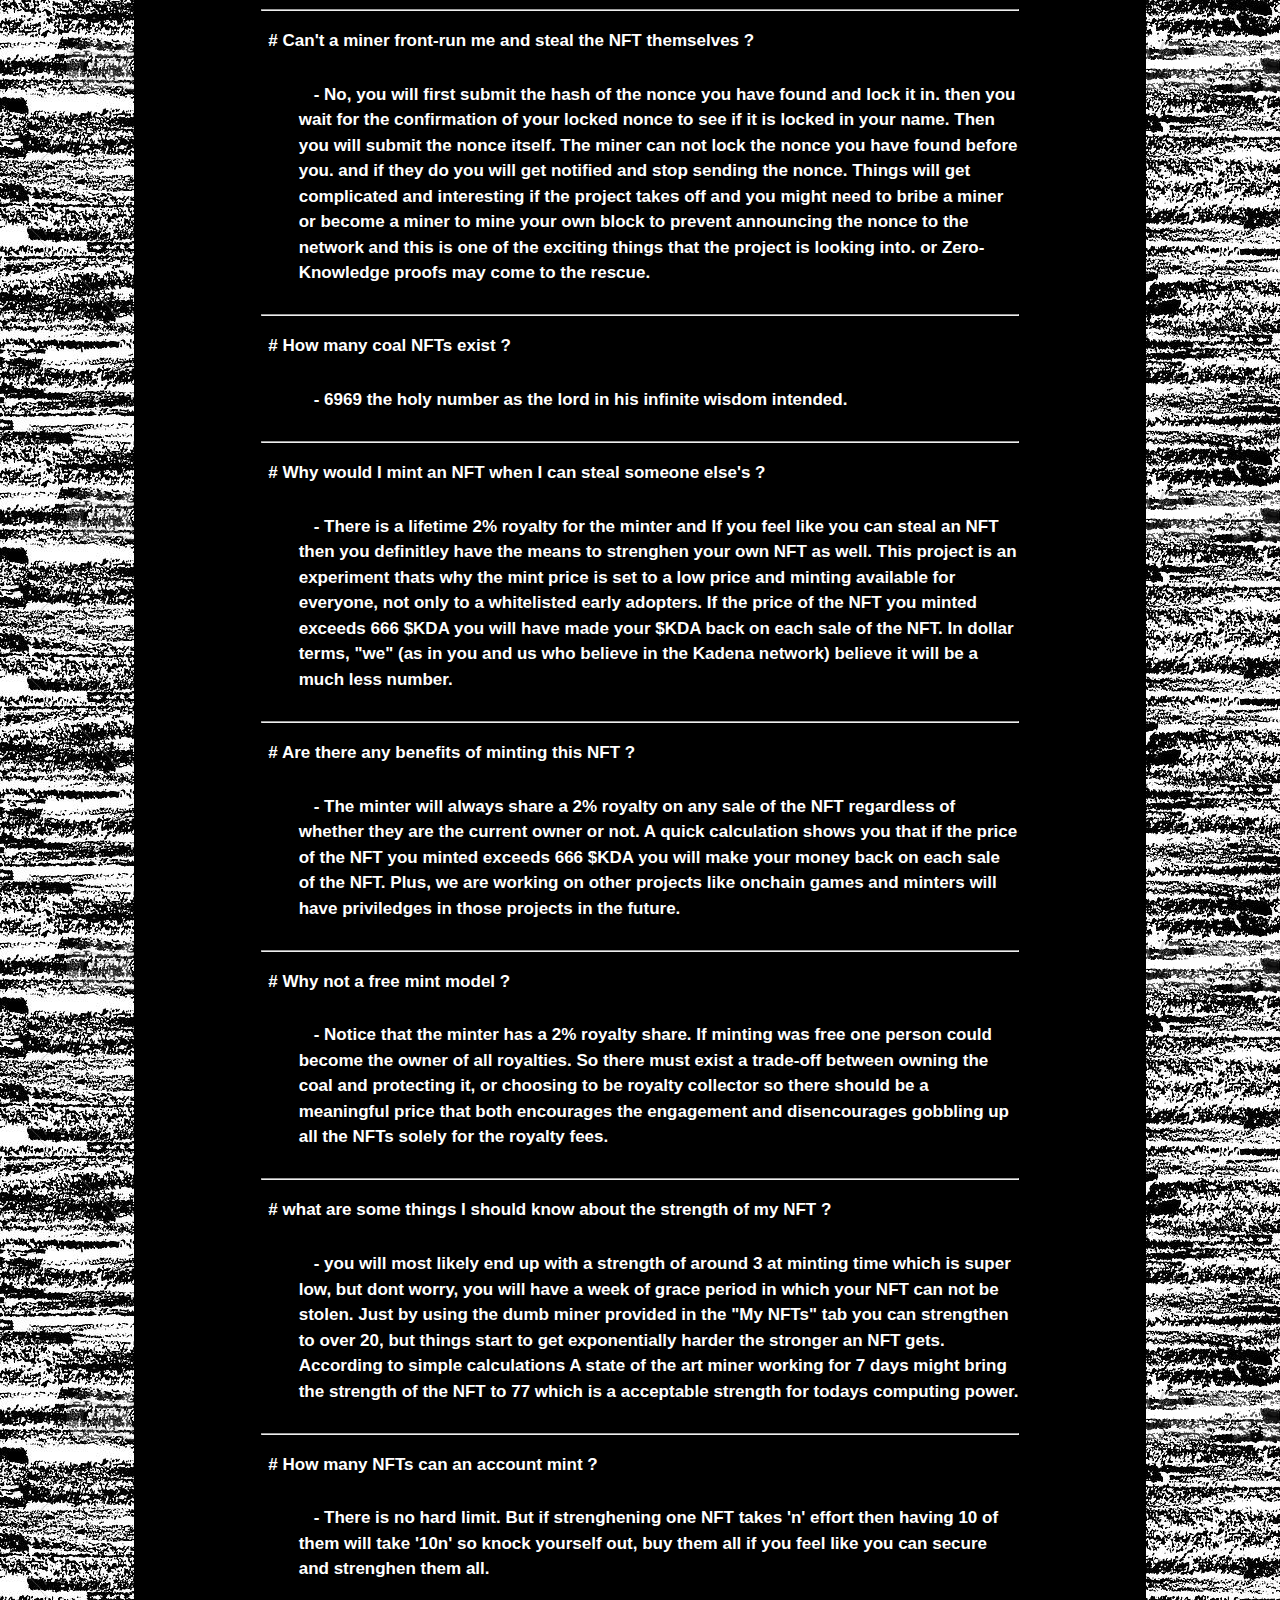
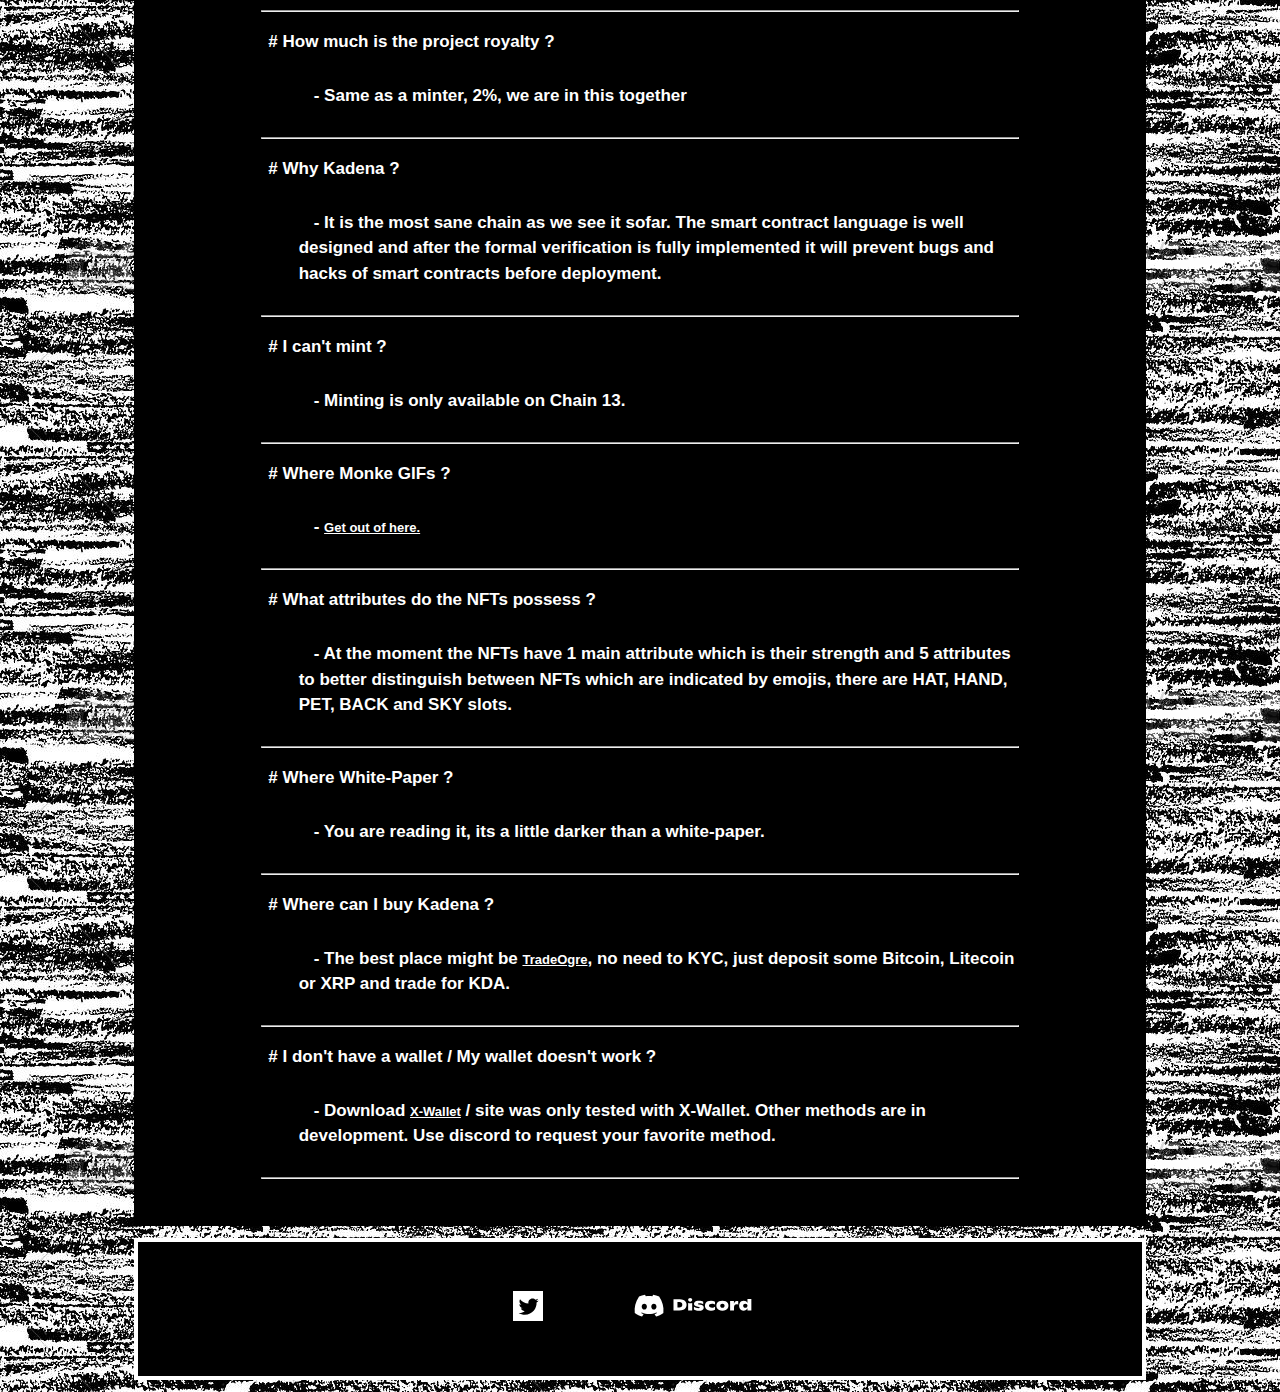
==== commit 5cd556e9: "fix the visual bug" ====
--- a/index.html
+++ b/index.html
@@ -4,4 +4,4 @@
 
     gtag('config', 'G-XV3ML7EYRH');</script><meta charset="utf-8"><meta http-equiv="X-UA-Compatible" content="IE=edge"><meta name="viewport" content="width=device-width,initial-scale=1"><link rel="icon" href="/favicon.ico"><title>Coal NFT - Kadena - First Stealabe NFT</title><meta name="description" content="Coal NFT is the first ever stealable NFT. Built on Kadena blockchain, you can enjoy low fees minting and trading NFTs. Come see what Krampus has in store for you."><meta name="keywords" content="NFT,blockchain,bitcoin,nft,kadena,ethereum,stealable,gamefi,gamified,krampus,smart,contract"><style>body {
       background: url('/coal3.jpg');
-    }</style><script defer="defer" src="/js/chunk-vendors.54b45c1d.js"></script><script defer="defer" src="/js/app.ee538f09.js"></script><link href="/css/app.d12a27d6.css" rel="stylesheet"></head><body><noscript><strong>We're sorry but my-vue-app1 doesn't work properly without JavaScript enabled. Please enable it to continue.</strong></noscript><div id="app"></div></body></html>+    }</style><script defer="defer" src="/js/chunk-vendors.54b45c1d.js"></script><script defer="defer" src="/js/app.f0afcc6b.js"></script><link href="/css/app.d12a27d6.css" rel="stylesheet"></head><body><noscript><strong>We're sorry but my-vue-app1 doesn't work properly without JavaScript enabled. Please enable it to continue.</strong></noscript><div id="app"></div></body></html>--- a/css/app.d12a27d6.css
+++ b/css/app.d12a27d6.css
@@ -0,0 +1 @@
+.dialog[data-v-0b4d7b43]{border-width:4px;min-width:200px;border-color:#fff;border-style:solid;background-color:#000;padding:5%;margin:15%;margin-top:30%;margin-left:30%;margin-right:30%;display:flex;justify-content:center;align-items:center;gap:50px}.dialogouter[data-v-0b4d7b43]{position:fixed;top:0;left:0;width:100%;height:100%;background-color:hsla(0,0%,100%,.5);z-index:400}.wallet[data-v-7b700e20]{z-index:100;flex-direction:column;justify-content:center;align-items:center;display:flex;border-left:solid;padding-left:3%}.eyeclass[data-v-7b700e20]{color:hsla(0,0%,62%,.8)}.navsholder[data-v-5b1d127d]{flex-grow:5;display:flex;flex-direction:row;justify-content:center;flex-wrap:wrap}.navitem[data-v-5b1d127d]{text-decoration:underline;cursor:pointer;margin-right:3%;margin-top:10px;transition:.2s}.navitem[data-v-5b1d127d]:hover{text-decoration:none;transform:scale(1.1)}.selectedview[data-v-5b1d127d]{color:#a32f2f;text-decoration:underline;text-decoration-color:#a32f2f}.header[data-v-c97dbb14]{display:flex;flex-direction:row;justify-content:center;align-items:center}[data-v-0e82e81e]{color:#fff;font:17px/1.5 arial,helvetica,sans-serif;font-weight:700}.b_sign[data-v-0e82e81e]{font-weight:700;color:#fff;width:30%;height:50px;text-shadow:#fff .2em .13em;transition:all 1.5s ease-in-out}.b_sign[data-v-0e82e81e]:hover{color:#a50b0b;text-shadow:#666 0 0;font-size:15}.a_class[data-v-0e82e81e]{padding-left:5%}.q_class[data-v-0e82e81e]{padding-left:1%}.mdropcap[data-v-0e82e81e]{float:left;font-size:69px;line-height:1;font-weight:700;margin-right:9px;color:#fff;font-family:Times New Roman,Times,serif;text-shadow:#969696 -.08em -.08em;animation:kramp-0e82e81e 4s infinite alternate}@keyframes kramp-0e82e81e{0%{text-shadow:#969696 -.08em -.08em}45%{text-shadow:#969696 -.08em -.08em}48%{color:#fff}49%{text-shadow:rgba(160,1,1,.699) -.08em .08em;color:rgba(160,1,1,.699)}50%{text-shadow:rgba(160,1,1,.699) .08em -.08em;color:#fff}51%{text-shadow:rgba(160,1,1,.699) .08em .08em;color:rgba(160,1,1,.699)}52%{text-shadow:rgba(160,1,1,.699) .08em -.08em;color:#fff}55%{text-shadow:#969696 -.08em -.08em}to{text-shadow:#969696 -.08em -.08em}}.pd[data-v-0e82e81e]{margin:0;color:#fff;text-shadow:none;animation:dia-0e82e81e 5s infinite alternate}@keyframes dia-0e82e81e{0%{color:#fff;text-shadow:none}98%{color:#fff;text-shadow:none}99%{color:transparent;text-shadow:0 0 0 #fff}to{color:#fff;text-shadow:none}}.pia[data-v-0e82e81e]{margin:0;animation:colorchange-0e82e81e 5s infinite alternate}@keyframes colorchange-0e82e81e{0%{color:#fff}30%{color:#fff}50%{color:#79e9fd}70%{color:#fff}to{color:#fff}}.strokeme[data-v-0d5bd5e0]{color:#fff;text-shadow:-1px -1px 0 #000,1px -1px 0 #000,-1px 1px 0 #000,1px 1px 0 #000,-2px -2px 0 #000,2px -2px 0 #000,-2px 2px 0 #000,2px 2px 0 #000}.strokemew[data-v-0d5bd5e0]{color:#fff;text-shadow:-1px -1px 0 #fff,1px -1px 0 #fff,-1px 1px 0 #fff,1px 1px 0 #fff}.emoj[data-v-0d5bd5e0]{font-size:10pt;-webkit-touch-callout:none;-webkit-user-select:none;-moz-user-select:none;user-select:none}.emojcoalpic[data-v-0d5bd5e0]{width:100px}.emjouter[data-v-0d5bd5e0]{max-width:100px;margin:auto;margin-top:2%}.emjouter[data-v-0d5bd5e0],.emojholder[data-v-0d5bd5e0]{display:flex;pointer-events:none}.emojplace[data-v-0d5bd5e0]{position:relative}.emojhat[data-v-0d5bd5e0]{left:-40%;top:0;font-size:25pt}.emojhand[data-v-0d5bd5e0]{left:-35%;top:35%;font-size:20pt;max-height:50px}.emojback[data-v-0d5bd5e0]{left:-8%;top:10%;font-size:13pt}.emojsky[data-v-0d5bd5e0]{left:-85%;top:-10%;font-size:15pt}.emojpet[data-v-0d5bd5e0]{left:-95%;top:70%;font-size:15pt}.hashov[data-v-1840a254]:hover{text-decoration:underline}td[data-v-1840a254]:nth-child(3){text-align:center}.yesclass[data-v-1840a254]{color:#adff2f}.grace[data-v-1840a254]{color:#adff2f;text-decoration:underline}.grace[data-v-1840a254]:hover{text-decoration:none}tr[data-v-13e320dd]:hover{background-color:#630000}tr[data-v-13e320dd]:hover:first-child{background-color:#000}td>button[data-v-13e320dd]:hover{background-color:#7c0000}.buybutt[data-v-13e320dd]{color:#adff2f}.stealbutt[data-v-13e320dd]{color:red}.ownertd[data-v-13e320dd]{color:#ff0}.ownerclass[data-v-13e320dd]{background-color:#222}.yesclass[data-v-13e320dd]{color:#adff2f}tr[data-v-1627227b]:hover{background-color:#630000}tr[data-v-1627227b]:hover:first-child{background-color:#000}td>button[data-v-1627227b]:hover{background-color:#7c0000}.buybutt[data-v-1627227b]{color:#adff2f}.ownerclass[data-v-1627227b]{background-color:#222}.bascale[data-v-3569c416]{transition:1s;transform:scale(100) translateY(200px);opacity:0}.bafolder[data-v-3569c416]{display:flex;justify-content:center;align-items:center}.baph[data-v-3569c416]{width:500px}.mint[data-v-3569c416]{display:flex;justify-content:center;padding-top:2%}.texholder[data-v-3569c416]{position:relative;top:-35%;left:2%;display:flex;justify-content:center;align-items:center;flex-direction:column;text-shadow:4px 4px red;animation:texanim-3569c416 5s infinite forwards}@keyframes texanim-3569c416{0%{text-shadow:0 0 red}10%{text-shadow:0 0 red}20%{text-shadow:8px 0 #7c0606}30%{text-shadow:0 0 red}50%{text-shadow:-8px 0 #7a1d1d}70%{text-shadow:0 0 red}85%{text-shadow:0 -5px #f17878}to{text-shadow:0 0 red}}.tbody[data-v-3569c416]{padding:5%}.msig[data-v-3569c416]{width:50%;color:red;border-color:#701212;padding:3%;transition:.7s;animation:sigcol-3569c416 2s infinite forwards}@keyframes sigcol-3569c416{0%{border-color:#701212}80%{border-color:#fff}to{border-color:#701212}}.msig[data-v-3569c416]:hover{border-color:#fff;transform:translate(0) scale(1.1);color:#fff}.a_class[data-v-74b71760]{padding-left:5%}.q_class[data-v-74b71760]{padding-left:1%}.bestnonc[data-v-7e5af6d9]{color:#b60c0c}.fadednonce[data-v-7e5af6d9]{color:#5f5f5f}.warning[data-v-7e5af6d9]{color:red;animation:warninganim-7e5af6d9 .51s 5 alternate}@keyframes warninganim-7e5af6d9{0%{color:red}to{color:#fff}}.warning[data-v-16714475]{color:red;animation:warninganim-16714475 .51s infinite alternate}@keyframes warninganim-16714475{0%{color:red}to{color:#fff}}.safing[data-v-16714475]{color:#adff2f}.nfrtit[data-v-16714475]{margin-top:3%;width:100%;text-align:center}.inouter[data-v-16714475]{display:flex;flex-direction:column;justify-content:center;align-items:center}.nfrholder[data-v-16714475]{width:100%;display:flex;justify-content:space-around;align-items:center;flex-direction:row;border-top:solid;border-top-color:#6e6e6e;margin-top:3%}.nfritem[data-v-16714475]{padding:5%;display:flex;flex-direction:column;justify-content:center;align-items:center;max-width:150px}.nfritem[data-v-16714475]:nth-child(3){border-right:none}.nfrholderouter[data-v-6166cdf4]{align-items:center;margin-top:10%;overflow:hidden}.sele[data-v-d6e0c576]{background-color:#adff2f}td>button[data-v-d6e0c576]{width:50px;height:40px;margin-bottom:10px}tr[data-v-d6e0c576]:hover{background-color:brown}label[data-v-d6e0c576]{margin-right:40px}.mtd[data-v-d6e0c576]{padding:10%}.dsele[data-v-d6e0c576]{background-color:#00008b}.mylist>[data-v-d6e0c576]:hover{background-color:brown}.mylist[data-v-d6e0c576]{min-height:200px;max-height:200px;font-size:10px}.dbody[data-v-d6e0c576]{padding:1%}.dtxt[data-v-d6e0c576]{flex-grow:5;padding-right:1%}.dctrl[data-v-d6e0c576]{flex-grow:1;display:flex;flex-direction:column}.dele[data-v-d6e0c576]{width:100%;margin-right:1%}.dholder[data-v-d6e0c576]{display:flex;flex-direction:row;margin:none}.tarea[data-v-d6e0c576]{color:#000;height:500px}input[data-v-2c832193]{color:#000;text-align:center}.settholder[data-v-2c832193]{display:flex;flex-direction:column;padding-left:10%;padding-right:10%;row-gap:20px;border-style:solid;border-color:#fff;padding:10%;padding-top:2%;padding-bottom:2%}input[data-v-62a0bb11]{color:#000;text-align:center}.wolder[data-v-62a0bb11]{background-color:#2c2c2c;min-height:500px;width:100%;display:flex;flex-direction:column;justify-content:center;align-items:center}.wstreng[data-v-62a0bb11]{align-self:flex-start;justify-self:start}.settholder[data-v-62a0bb11]{display:flex;flex-direction:column;padding-left:10%;padding-right:10%;row-gap:20px;border-style:solid;border-color:#fff;padding:10%;padding-top:2%;padding-bottom:2%}td[data-v-62a0bb11]{text-align:center;justify-content:center}.sacbod[data-v-0fb96bf2]{padding:2%;display:flex;justify-content:center;align-items:center}iframe[data-v-0fb96bf2]{border:none;width:960px;height:684px;align-self:center;justify-self:center}.discordlogo{color:#fff;margin:10px}.mfoot{display:flex;justify-content:center;align-items:center;border-width:4px;border-style:solid}a[data-v-9139d194]:first-child{margin-right:10%}.queryholder[data-v-19f1d88a]{position:fixed;display:flex;align-items:center;justify-content:center;flex-direction:row;flex-wrap:wrap;top:18%;left:0;width:200px;height:65%;background-color:hsla(0,0%,9%,.9);border:solid;border-left-color:#fff;border-left:0;z-index:900}.queryitem2[data-v-19f1d88a]{background:#16f524;background:linear-gradient(90deg,#b0fabc,#16f524 35%,#379638);border-style:solid;border-width:2px;border-color:#000;margin-bottom:1%;z-index:900}.queryitem[data-v-19f1d88a]{display:flex;flex-wrap:nowrap;flex-direction:row}.hndl[data-v-19f1d88a]{background-color:#000;position:fixed;left:0;top:50%;font-size:40pt;border-style:solid;border-color:#fff;border-left:0;z-index:900}.bordload1[data-v-19f1d88a]{color:red}.bordload3[data-v-19f1d88a]{color:red}.hndl2[data-v-19f1d88a]{background-color:#000;position:fixed;left:200px;top:50%;font-size:40pt;border-style:solid;border-color:#fff;z-index:900}.toastholder[data-v-0d838e5e]{position:fixed;display:flex;align-content:flex-end;justify-content:flex-start;flex-direction:column;flex-wrap:wrap;gap:5px;bottom:0;right:0;width:100%;height:15%;background-color:rgb(0 0,0,0);z-index:900}.toastitem[data-v-0d838e5e]{border-style:solid;border-color:#000;border-width:5px;margin-right:10px;width:100%;display:flex;flex-wrap:wrap;flex-direction:row;justify-content:center;align-items:center;background-color:#919191;color:#000;width:200px;min-height:100px}#app[data-v-017be19e]{-webkit-font-smoothing:antialiased;-moz-osx-font-smoothing:grayscale;text-align:center}.header[data-v-017be19e]{position:sticky;top:0;background-color:#000;min-height:80px;border-color:#fff;border-style:solid;border-width:4px;z-index:100;margin-left:15%;margin-right:15%;margin-bottom:1%;padding:2%;margin-top:1%;min-width:420px}.pageitem[data-v-017be19e]{margin-right:10%;margin-left:10%;background-color:#000}.rot180{transform:rotate(180deg)}*{color:#fff;font:13px/1.5 arial,helvetica,sans-serif;font-weight:700}.tit{font:32px/1.5 arial,helvetica,sans-serif}.mbody{margin-left:15%;margin-right:15%;padding-left:10%;padding-right:10%;padding-top:3%;padding-bottom:3%;margin-bottom:1%;margin-top:1%;min-width:350px}button{color:#fff;background-color:#000;border-color:#fff;margin:0}button .big{width:100%}p{text-indent:15px}.mynftsbody{display:flex;align-items:center;justify-content:center;flex-direction:row;flex-wrap:wrap;overflow:hidden}.mylinku{text-decoration:underline;cursor:pointer}.mytableitem{width:100%}.mynftsitem{margin-right:10px;display:flex;flex-wrap:wrap;justify-content:center;align-items:center;border-color:#fff;border-style:solid;border-width:2px;border-radius:0;padding:2%;align-items:stretch;margin-top:2%;min-width:300px;max-width:300px}.wbord{border:1px solid #fff;border-collapse:collapse;text-align:center}.genholder{display:flex;justify-content:center}.genholderv{flex-direction:column}.genholderh{flex-direction:row}table{margin-top:5%}.centex{margin-right:5%;margin-left:5%;text-align:center}.centex,td button{width:100%}.mytex{background-color:#000;text-align:center}.mytexredbord{border-color:red}.smalltex{font:10px/1.5 arial,helvetica,sans-serif;text-align:center}.myhover:hover{text-decoration:underline;cursor:pointer}.mineitembord{padding-bottom:2%;border-width:4px;border-style:solid;margin-top:3%;display:flex;flex-direction:column;justify-content:center;align-items:center;row-gap:10px}.mseleitem{animation:seleanim .15s infinite alternate;animation-iteration-count:7}.mseleitem:hover{box-shadow:none}@keyframes seleanim{0%{border-color:#960808}to{border-color:#fff}}.setpris{border-width:4px;border-color:#fff;border-style:solid;background-color:#000;padding:5%;padding-top:1%;margin:15%;margin-left:30%;margin-right:30%}.setprisouter{position:fixed;top:0;left:0;width:100%;height:100%;background-color:rgba(53,53,53,.5);z-index:200}button:hover{transition:1s;color:red}.nousersel{-webkit-user-select:none;-moz-user-select:none;user-select:none}